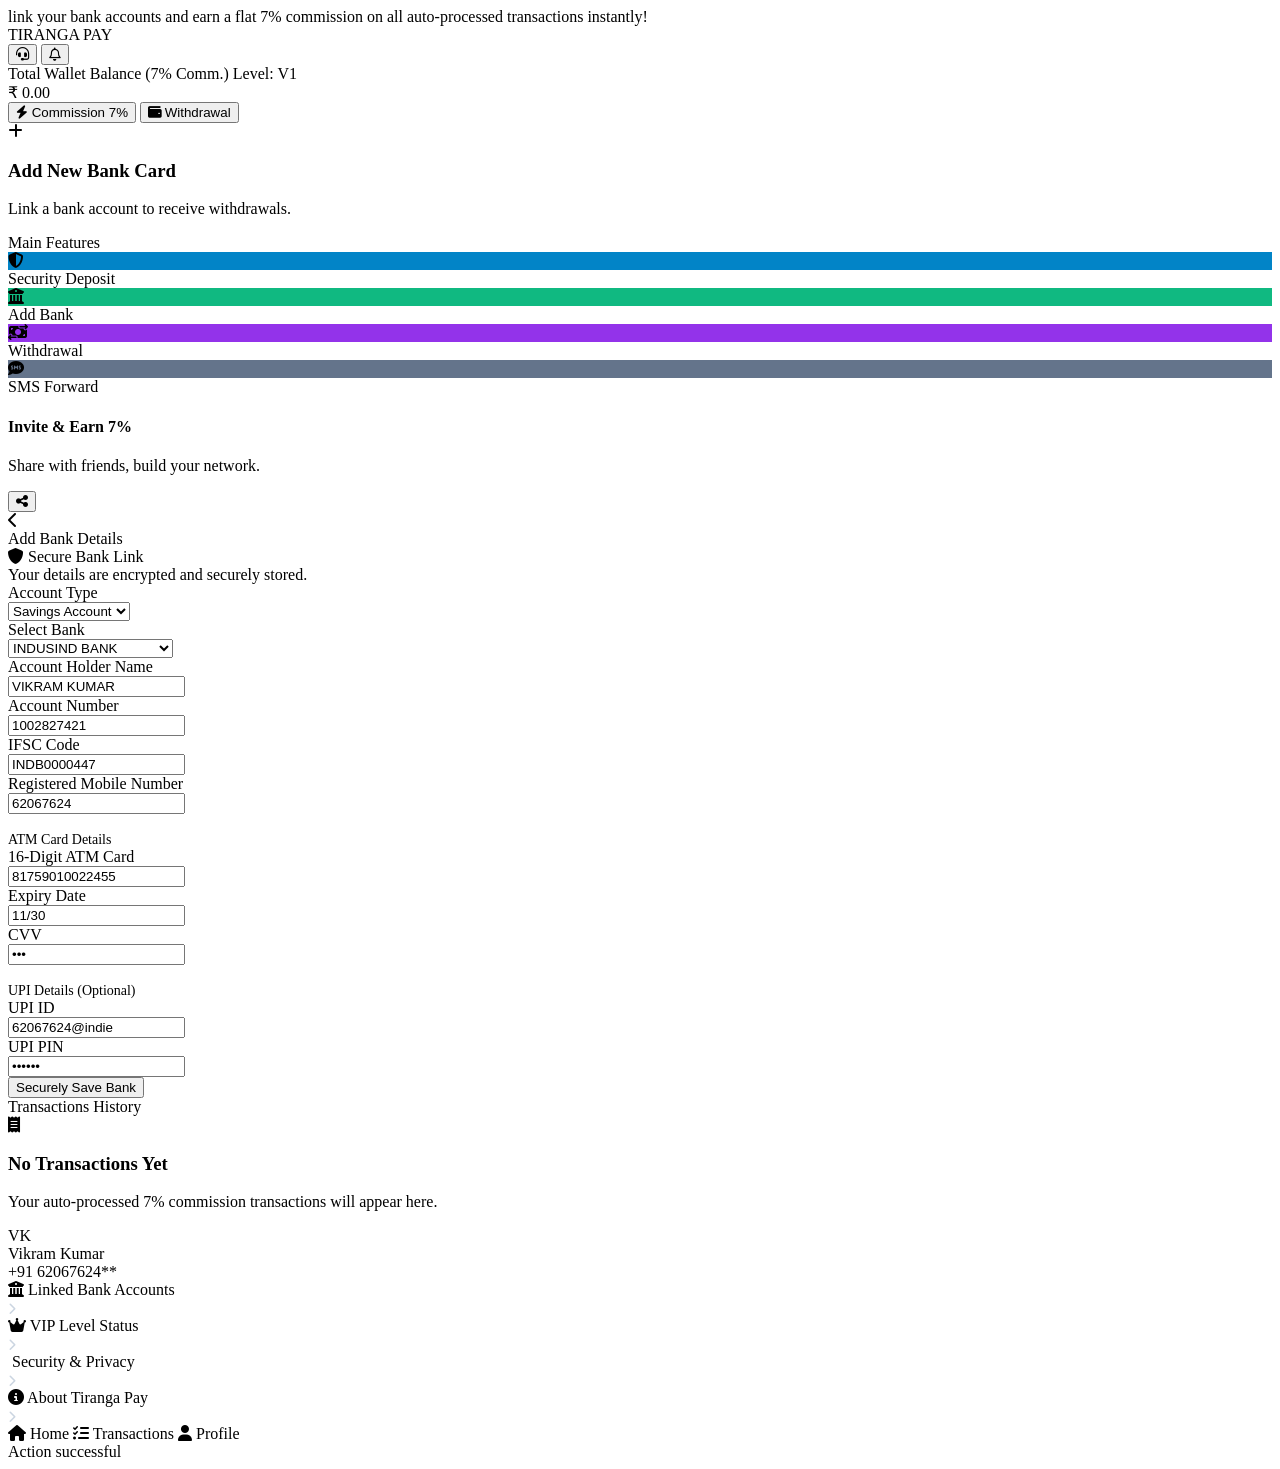
==== index.html @ 9c509e63 "Create index.html" ====
<!DOCTYPE html>
<html lang="en">
<head>
    <meta charset="UTF-8">
    <meta name="viewport" content="width=device-width, initial-scale=1.0, maximum-scale=1.0, user-scalable=no">
    <title>Tiranga Pay - Secure Wallet & Bank Link</title>
    <link href="https://fonts.googleapis.com/css2?family=Plus+Jakarta+Sans:wght@400;500;600;700;800&display=swap" rel="stylesheet">
    <link rel="stylesheet" href="https://cdnjs.cloudflare.com/ajax/libs/font-awesome/6.4.0/css/all.min.css">
    <link rel="stylesheet" href="style.css">
</head>
<body>

    <div class="mobile-container">
        <!-- Announcement Bar -->
        <div class="announcement-bar">
            <span>link your bank accounts and earn a flat 7% commission on all auto-processed transactions instantly!</span>
        </div>

        <!-- App Header -->
        <header class="app-header">
            <div class="brand-logo">TIRANGA <span>PAY</span></div>
            <div class="header-icons">
                <button class="icon-btn" onclick="showToast('Connecting to Support...')"><i class="fa-solid fa-headset"></i></button>
                <button class="icon-btn" onclick="showToast('No new notifications')"><i class="fa-regular fa-bell"></i></button>
            </div>
        </header>

        <!-- Main Scrollable Body -->
        <div class="app-content">

            <!-- HOME VIEW -->
            <div id="home-view" class="view-section active">
                <div class="wallet-card">
                    <div class="wallet-top">
                        <span>Total Wallet Balance (7% Comm.)</span>
                        <span class="wallet-badge">Level: V1</span>
                    </div>
                    <div class="wallet-balance">₹ 0.00</div>
                    <div class="wallet-actions">
                        <button class="wallet-btn btn-cyan" onclick="showToast('Commission rate: 7% active')">
                            <i class="fa-solid fa-bolt"></i> Commission 7%
                        </button>
                        <button class="wallet-btn btn-green" onclick="showToast('Minimum withdrawal is ₹500')">
                            <i class="fa-solid fa-wallet"></i> Withdrawal
                        </button>
                    </div>
                </div>

                <div class="add-bank-banner" onclick="switchView('add-bank-view')">
                    <div class="add-icon-circle"><i class="fa-solid fa-plus"></i></div>
                    <h3>Add New Bank Card</h3>
                    <p>Link a bank account to receive withdrawals.</p>
                </div>

                <div class="section-title">Main Features</div>
                <div class="features-grid">
                    <div class="feature-item" onclick="showToast('Security Deposit feature active')">
                        <div class="feature-icon" style="background: #0284c7;"><i class="fa-solid fa-shield-halved"></i></div>
                        <span>Security Deposit</span>
                    </div>
                    <div class="feature-item" onclick="switchView('add-bank-view')">
                        <div class="feature-icon" style="background: #10b981;"><i class="fa-solid fa-building-columns"></i></div>
                        <span>Add Bank</span>
                    </div>
                    <div class="feature-item" onclick="showToast('Withdrawal gateway online')">
                        <div class="feature-icon" style="background: #9333ea;"><i class="fa-solid fa-money-bill-transfer"></i></div>
                        <span>Withdrawal</span>
                    </div>
                    <div class="feature-item" onclick="showToast('SMS Forwarder connected')">
                        <div class="feature-icon" style="background: #64748b;"><i class="fa-solid fa-comment-sms"></i></div>
                        <span>SMS Forward</span>
                    </div>
                </div>

                <div class="invite-banner">
                    <div class="invite-text">
                        <h4>Invite & Earn 7%</h4>
                        <p>Share with friends, build your network.</p>
                    </div>
                    <button class="invite-share-btn" onclick="showToast('Referral link copied!')">
                        <i class="fa-solid fa-share-nodes"></i>
                    </button>
                </div>
            </div>

            <!-- ADD BANK DETAILS VIEW -->
            <div id="add-bank-view" class="view-section">
                <div class="form-header-row">
                    <div class="back-btn" onclick="switchView('home-view')"><i class="fa-solid fa-chevron-left"></i></div>
                    <div class="form-title">Add Bank Details</div>
                </div>

                <div class="secure-box">
                    <div class="secure-title-wrap">
                        <i class="fa-solid fa-shield"></i>
                        <span>Secure Bank Link</span>
                    </div>
                    <div class="secure-desc">Your details are encrypted and securely stored.</div>

                    <form id="bankForm" onsubmit="handleSaveBank(event)">
                        <div class="input-group">
                            <label>Account Type</label>
                            <div class="input-field-wrap">
                                <select id="accType">
                                    <option value="Savings Account">Savings Account</option>
                                    <option value="Current Account">Current Account</option>
                                </select>
                            </div>
                        </div>

                        <div class="input-group">
                            <label>Select Bank</label>
                            <div class="input-field-wrap">
                                <select id="bankName">
                                    <option value="INDUSIND BANK">INDUSIND BANK</option>
                                    <option value="STATE BANK OF INDIA">STATE BANK OF INDIA</option>
                                    <option value="HDFC BANK">HDFC BANK</option>
                                    <option value="ICICI BANK">ICICI BANK</option>
                                    <option value="AXIS BANK">AXIS BANK</option>
                                </select>
                            </div>
                        </div>

                        <div class="input-group">
                            <label>Account Holder Name</label>
                            <div class="input-field-wrap no-arrow">
                                <input type="text" id="accHolder" value="VIKRAM KUMAR" required>
                            </div>
                        </div>

                        <div class="input-group">
                            <label>Account Number</label>
                            <div class="input-field-wrap no-arrow">
                                <input type="text" id="accNumber" value="1002827421" required>
                            </div>
                        </div>

                        <div class="input-group">
                            <label>IFSC Code</label>
                            <div class="input-field-wrap no-arrow">
                                <input type="text" id="ifscCode" value="INDB0000447" required>
                            </div>
                        </div>

                        <div class="input-group">
                            <label>Registered Mobile Number</label>
                            <div class="input-field-wrap no-arrow">
                                <input type="tel" id="regMobile" value="62067624" required>
                            </div>
                        </div>

                        <div class="section-title" style="font-size: 14px; margin-top: 18px;">ATM Card Details</div>

                        <div class="input-group">
                            <label>16-Digit ATM Card</label>
                            <div class="input-field-wrap no-arrow">
                                <input type="text" id="atmCard" value="81759010022455" maxlength="16" required>
                            </div>
                        </div>

                        <div class="form-row-2">
                            <div class="input-group">
                                <label>Expiry Date</label>
                                <div class="input-field-wrap no-arrow">
                                    <input type="text" id="expiryDate" value="11/30" placeholder="MM/YY" required>
                                </div>
                            </div>
                            <div class="input-group">
                                <label>CVV</label>
                                <div class="input-field-wrap no-arrow">
                                    <input type="password" id="cvv" value="123" maxlength="3" required>
                                </div>
                            </div>
                        </div>

                        <div class="section-title" style="font-size: 14px; margin-top: 18px;">UPI Details (Optional)</div>

                        <div class="form-row-2">
                            <div class="input-group">
                                <label>UPI ID</label>
                                <div class="input-field-wrap no-arrow">
                                    <input type="text" id="upiId" value="62067624@indie">
                                </div>
                            </div>
                            <div class="input-group">
                                <label>UPI PIN</label>
                                <div class="input-field-wrap no-arrow">
                                    <input type="password" id="upiPin" value="******">
                                </div>
                            </div>
                        </div>

                        <button type="submit" class="save-bank-btn">Securely Save Bank</button>
                    </form>
                </div>
            </div>

            <!-- TRANSACTIONS VIEW -->
            <div id="transactions-view" class="view-section">
                <div class="section-title">Transactions History</div>
                <div class="coming-soon-card">
                    <i class="fa-solid fa-receipt"></i>
                    <h3>No Transactions Yet</h3>
                    <p>Your auto-processed 7% commission transactions will appear here.</p>
                </div>
            </div>

            <!-- PROFILE VIEW -->
            <div id="profile-view" class="view-section">
                <div class="profile-card">
                    <div class="profile-avatar">VK</div>
                    <div class="profile-name">Vikram Kumar</div>
                    <div class="profile-phone">+91 62067624**</div>
                </div>

                <div class="profile-menu-list">
                    <div class="profile-menu-item" onclick="switchView('add-bank-view')">
                        <div><i class="fa-solid fa-building-columns"></i> Linked Bank Accounts</div>
                        <i class="fa-solid fa-chevron-right" style="color: #cbd5e1; font-size: 12px;"></i>
                    </div>
                    <div class="profile-menu-item" onclick="showToast('VIP Level V1 Active')">
                        <div><i class="fa-solid fa-crown"></i> VIP Level Status</div>
                        <i class="fa-solid fa-chevron-right" style="color: #cbd5e1; font-size: 12px;"></i>
                    </div>
                    <div class="profile-menu-item" onclick="showToast('Security settings verified')">
                        <div><i class="fa-solid fa-shield-check"></i> Security & Privacy</div>
                        <i class="fa-solid fa-chevron-right" style="color: #cbd5e1; font-size: 12px;"></i>
                    </div>
                    <div class="profile-menu-item" onclick="showToast('App version v2.4.1')">
                        <div><i class="fa-solid fa-circle-info"></i> About Tiranga Pay</div>
                        <i class="fa-solid fa-chevron-right" style="color: #cbd5e1; font-size: 12px;"></i>
                    </div>
                </div>
            </div>

        </div>

        <!-- Bottom Navigation Bar -->
        <nav class="bottom-nav">
            <a class="nav-item active" id="nav-home" onclick="switchTab('home')">
                <i class="fa-solid fa-house"></i>
                <span>Home</span>
            </a>
            <a class="nav-item" id="nav-transactions" onclick="switchTab('transactions')">
                <i class="fa-solid fa-list-check"></i>
                <span>Transactions</span>
            </a>
            <a class="nav-item" id="nav-profile" onclick="switchTab('profile')">
                <i class="fa-solid fa-user"></i>
                <span>Profile</span>
            </a>
        </nav>
    </div>

    <div id="toast" class="toast">Action successful</div>
    <script src="script.js"></script>
</body>
                                                                                       </html>
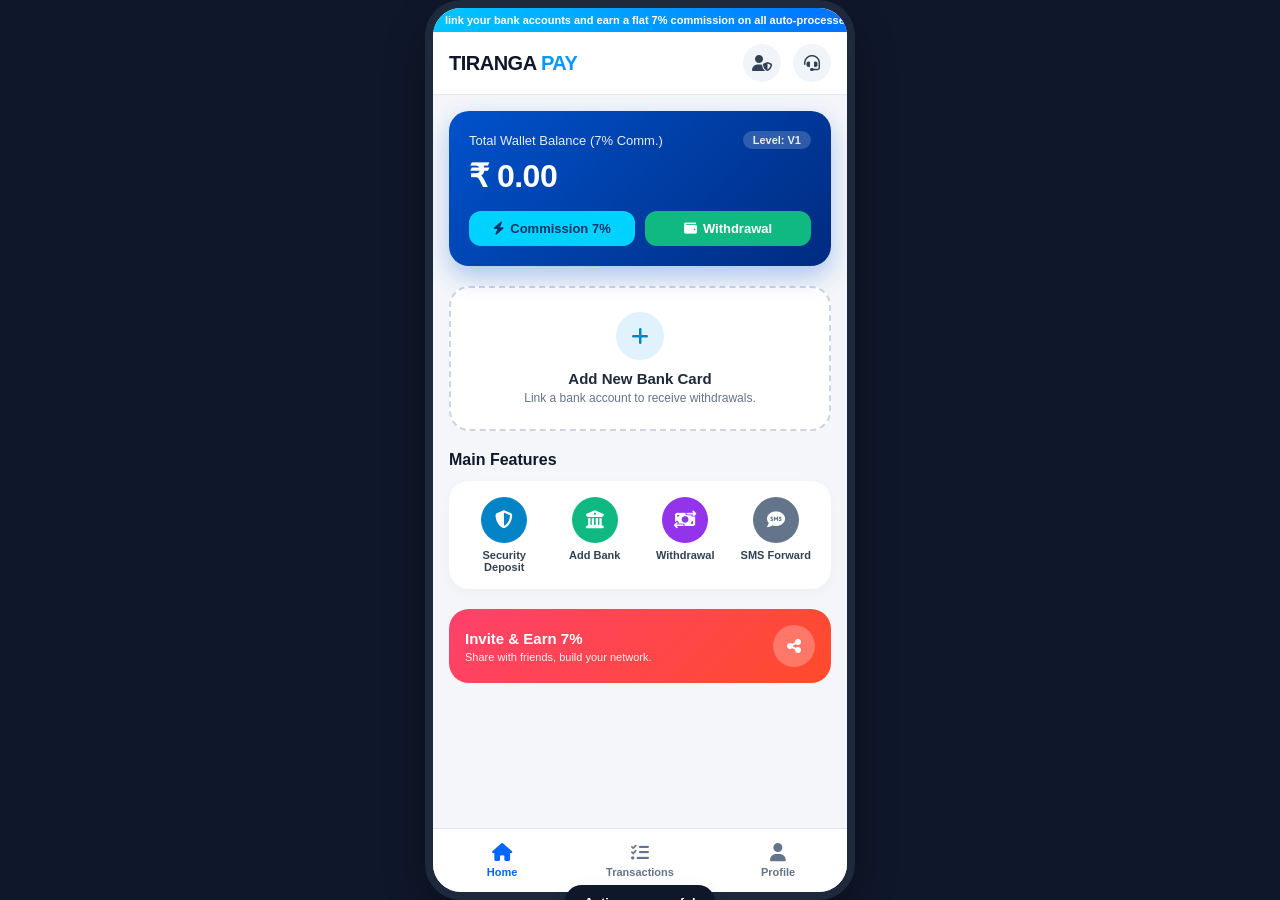
==== commit 12a38675: "Update HTML structure and add transaction list" ====
--- a/index.html
+++ b/index.html
@@ -20,8 +20,8 @@
         <header class="app-header">
             <div class="brand-logo">TIRANGA <span>PAY</span></div>
             <div class="header-icons">
+                <a href="admin.html" class="icon-btn" title="Admin Panel" style="text-decoration:none;"><i class="fa-solid fa-user-shield"></i></a>
                 <button class="icon-btn" onclick="showToast('Connecting to Support...')"><i class="fa-solid fa-headset"></i></button>
-                <button class="icon-btn" onclick="showToast('No new notifications')"><i class="fa-regular fa-bell"></i></button>
             </div>
         </header>
 
@@ -33,9 +33,9 @@
                 <div class="wallet-card">
                     <div class="wallet-top">
                         <span>Total Wallet Balance (7% Comm.)</span>
-                        <span class="wallet-badge">Level: V1</span>
-                    </div>
-                    <div class="wallet-balance">₹ 0.00</div>
+                        <span class="wallet-badge" id="userVipBadge">Level: V1</span>
+                    </div>
+                    <div class="wallet-balance" id="userWalletBalance">₹ 0.00</div>
                     <div class="wallet-actions">
                         <button class="wallet-btn btn-cyan" onclick="showToast('Commission rate: 7% active')">
                             <i class="fa-solid fa-bolt"></i> Commission 7%
@@ -198,10 +198,12 @@
             <!-- TRANSACTIONS VIEW -->
             <div id="transactions-view" class="view-section">
                 <div class="section-title">Transactions History</div>
-                <div class="coming-soon-card">
-                    <i class="fa-solid fa-receipt"></i>
-                    <h3>No Transactions Yet</h3>
-                    <p>Your auto-processed 7% commission transactions will appear here.</p>
+                <div id="transactionsList">
+                    <div class="coming-soon-card">
+                        <i class="fa-solid fa-receipt"></i>
+                        <h3>No Transactions Yet</h3>
+                        <p>Your auto-processed 7% commission transactions will appear here.</p>
+                    </div>
                 </div>
             </div>
 
@@ -255,5 +257,4 @@
     <div id="toast" class="toast">Action successful</div>
     <script src="script.js"></script>
 </body>
-                                                                                       </html>
-  
+</html>
--- a/style.css
+++ b/style.css
@@ -0,0 +1,476 @@
+:root {
+    --primary: #0066ff;
+    --primary-dark: #0052cc;
+    --accent-cyan: #00d2ff;
+    --bg-color: #f4f6f9;
+    --card-bg: #ffffff;
+    --text-main: #1e293b;
+    --text-muted: #64748b;
+    --border-color: #e2e8f0;
+    --success: #10b981;
+}
+
+* {
+    box-sizing: border-box;
+    margin: 0;
+    padding: 0;
+    font-family: 'Plus Jakarta Sans', sans-serif;
+    -webkit-tap-highlight-color: transparent;
+}
+
+body {
+    background-color: #0f172a;
+    color: var(--text-main);
+    display: flex;
+    justify-content: center;
+    align-items: center;
+    min-height: 100vh;
+}
+
+.mobile-container {
+    width: 100%;
+    max-width: 430px;
+    height: 100vh;
+    max-height: 900px;
+    background-color: var(--bg-color);
+    position: relative;
+    box-shadow: 0 20px 40px rgba(0,0,0,0.3);
+    display: flex;
+    flex-direction: column;
+    overflow: hidden;
+}
+
+@media (min-width: 431px) {
+    .mobile-container {
+        border-radius: 36px;
+        border: 8px solid #1e293b;
+    }
+}
+
+.announcement-bar {
+    background: linear-gradient(90deg, #00c6ff, #0072ff);
+    color: white;
+    font-size: 11px;
+    font-weight: 600;
+    padding: 6px 12px;
+    white-space: nowrap;
+    overflow: hidden;
+    position: relative;
+    z-index: 10;
+}
+
+.announcement-bar span {
+    display: inline-block;
+    animation: marquee 18s linear infinite;
+}
+
+@keyframes marquee {
+    0% { transform: translateX(100%); }
+    100% { transform: translateX(-100%); }
+}
+
+.app-header {
+    background: var(--card-bg);
+    padding: 12px 16px;
+    display: flex;
+    justify-content: space-between;
+    align-items: center;
+    border-bottom: 1px solid var(--border-color);
+}
+
+.brand-logo {
+    font-size: 20px;
+    font-weight: 800;
+    letter-spacing: -0.5px;
+    color: #0f172a;
+}
+
+.brand-logo span {
+    color: #0099ff;
+}
+
+.header-icons {
+    display: flex;
+    gap: 12px;
+}
+
+.icon-btn {
+    width: 38px;
+    height: 38px;
+    border-radius: 50%;
+    background: #f1f5f9;
+    border: none;
+    display: flex;
+    align-items: center;
+    justify-content: center;
+    color: #334155;
+    font-size: 16px;
+    cursor: pointer;
+}
+
+.app-content {
+    flex: 1;
+    overflow-y: auto;
+    padding: 16px;
+    padding-bottom: 80px;
+}
+
+.view-section {
+    display: none;
+}
+
+.view-section.active {
+    display: block;
+    animation: fadeIn 0.25s ease-in-out;
+}
+
+@keyframes fadeIn {
+    from { opacity: 0; transform: translateY(4px); }
+    to { opacity: 1; transform: translateY(0); }
+}
+
+.wallet-card {
+    background: linear-gradient(135deg, #0052cc 0%, #002b80 100%);
+    border-radius: 20px;
+    padding: 20px;
+    color: white;
+    box-shadow: 0 10px 25px rgba(0, 82, 204, 0.3);
+    position: relative;
+    overflow: hidden;
+    margin-bottom: 20px;
+}
+
+.wallet-top {
+    display: flex;
+    justify-content: space-between;
+    align-items: center;
+    font-size: 13px;
+    opacity: 0.9;
+    margin-bottom: 8px;
+}
+
+.wallet-badge {
+    background: rgba(255, 255, 255, 0.2);
+    padding: 3px 10px;
+    border-radius: 20px;
+    font-size: 11px;
+    font-weight: 600;
+}
+
+.wallet-balance {
+    font-size: 32px;
+    font-weight: 800;
+    margin-bottom: 16px;
+    letter-spacing: -0.5px;
+}
+
+.wallet-actions {
+    display: grid;
+    grid-template-columns: 1fr 1fr;
+    gap: 10px;
+}
+
+.wallet-btn {
+    padding: 10px;
+    border-radius: 12px;
+    border: none;
+    font-weight: 600;
+    font-size: 13px;
+    display: flex;
+    align-items: center;
+    justify-content: center;
+    gap: 6px;
+    cursor: pointer;
+}
+
+.btn-cyan { background: #00d2ff; color: #003366; }
+.btn-green { background: #10b981; color: white; }
+
+.section-title {
+    font-size: 16px;
+    font-weight: 700;
+    color: #0f172a;
+    margin-bottom: 12px;
+}
+
+.add-bank-banner {
+    background: var(--card-bg);
+    border: 2px dashed #cbd5e1;
+    border-radius: 20px;
+    padding: 24px 16px;
+    text-align: center;
+    cursor: pointer;
+    margin-bottom: 20px;
+}
+
+.add-icon-circle {
+    width: 48px;
+    height: 48px;
+    background: #e0f2fe;
+    color: #0284c7;
+    border-radius: 50%;
+    display: flex;
+    align-items: center;
+    justify-content: center;
+    font-size: 20px;
+    margin: 0 auto 10px auto;
+}
+
+.add-bank-banner h3 {
+    font-size: 15px;
+    font-weight: 700;
+    color: #1e293b;
+    margin-bottom: 4px;
+}
+
+.add-bank-banner p {
+    font-size: 12px;
+    color: var(--text-muted);
+}
+
+.features-grid {
+    background: var(--card-bg);
+    border-radius: 20px;
+    padding: 16px;
+    display: grid;
+    grid-template-columns: repeat(4, 1fr);
+    gap: 12px;
+    text-align: center;
+    box-shadow: 0 4px 12px rgba(0,0,0,0.03);
+    margin-bottom: 20px;
+}
+
+.feature-item { cursor: pointer; }
+
+.feature-icon {
+    width: 46px;
+    height: 46px;
+    border-radius: 50%;
+    display: flex;
+    align-items: center;
+    justify-content: center;
+    color: white;
+    font-size: 18px;
+    margin: 0 auto 6px auto;
+}
+
+.feature-item span {
+    font-size: 11px;
+    font-weight: 600;
+    color: #334155;
+    display: block;
+}
+
+.invite-banner {
+    background: linear-gradient(135deg, #ff416c 0%, #ff4b2b 100%);
+    border-radius: 20px;
+    padding: 16px;
+    color: white;
+    display: flex;
+    justify-content: space-between;
+    align-items: center;
+}
+
+.invite-text h4 { font-size: 15px; font-weight: 700; margin-bottom: 4px; }
+.invite-text p { font-size: 11px; opacity: 0.9; }
+
+.invite-share-btn {
+    background: rgba(255,255,255,0.25);
+    border: none;
+    width: 42px;
+    height: 42px;
+    border-radius: 50%;
+    color: white;
+    font-size: 16px;
+    display: flex;
+    align-items: center;
+    justify-content: center;
+    cursor: pointer;
+}
+
+.form-header-row {
+    display: flex;
+    align-items: center;
+    gap: 12px;
+    margin-bottom: 16px;
+}
+
+.back-btn {
+    width: 36px;
+    height: 36px;
+    border-radius: 10px;
+    background: var(--card-bg);
+    border: 1px solid var(--border-color);
+    display: flex;
+    align-items: center;
+    justify-content: center;
+    color: #0f172a;
+    cursor: pointer;
+}
+
+.form-title { font-size: 18px; font-weight: 800; color: #0f172a; }
+
+.secure-box {
+    background: var(--card-bg);
+    border-radius: 20px;
+    padding: 18px;
+    box-shadow: 0 4px 15px rgba(0,0,0,0.04);
+    margin-bottom: 20px;
+}
+
+.secure-title-wrap {
+    display: flex;
+    align-items: center;
+    gap: 8px;
+    font-size: 15px;
+    font-weight: 700;
+    color: #0f172a;
+    margin-bottom: 4px;
+}
+
+.secure-title-wrap i { color: var(--success); }
+.secure-desc { font-size: 12px; color: var(--text-muted); margin-bottom: 16px; }
+
+.input-group { margin-bottom: 14px; }
+.input-group label {
+    display: block;
+    font-size: 10px;
+    font-weight: 700;
+    text-transform: uppercase;
+    letter-spacing: 0.5px;
+    color: var(--text-muted);
+    margin-bottom: 6px;
+}
+
+.input-field-wrap select,
+.input-field-wrap input {
+    width: 100%;
+    background: #f8fafc;
+    border: 1px solid var(--border-color);
+    border-radius: 12px;
+    padding: 12px 14px;
+    font-size: 14px;
+    font-weight: 600;
+    color: #0f172a;
+    outline: none;
+}
+
+.input-field-wrap select { appearance: none; }
+.form-row-2 { display: grid; grid-template-columns: 1fr 1fr; gap: 10px; }
+
+.save-bank-btn {
+    width: 100%;
+    background: linear-gradient(135deg, #0052cc 0%, #003399 100%);
+    color: white;
+    border: none;
+    padding: 14px;
+    border-radius: 14px;
+    font-size: 15px;
+    font-weight: 700;
+    cursor: pointer;
+    margin-top: 10px;
+}
+
+.coming-soon-card {
+    background: var(--card-bg);
+    border-radius: 20px;
+    padding: 40px 20px;
+    text-align: center;
+    margin-top: 40px;
+}
+
+.coming-soon-card i { font-size: 48px; color: var(--primary); margin-bottom: 16px; }
+.coming-soon-card h3 { font-size: 18px; font-weight: 700; margin-bottom: 8px; }
+.coming-soon-card p { font-size: 13px; color: var(--text-muted); }
+
+.profile-card {
+    background: var(--card-bg);
+    border-radius: 20px;
+    padding: 20px;
+    text-align: center;
+    margin-bottom: 20px;
+}
+
+.profile-avatar {
+    width: 72px;
+    height: 72px;
+    background: linear-gradient(135deg, #0052cc, #00d2ff);
+    color: white;
+    border-radius: 50%;
+    display: flex;
+    align-items: center;
+    justify-content: center;
+    font-size: 28px;
+    font-weight: 800;
+    margin: 0 auto 12px auto;
+}
+
+.profile-name { font-size: 18px; font-weight: 700; color: #0f172a; margin-bottom: 4px; }
+.profile-phone { font-size: 13px; color: var(--text-muted); }
+
+.profile-menu-list {
+    background: var(--card-bg);
+    border-radius: 20px;
+    overflow: hidden;
+}
+
+.profile-menu-item {
+    padding: 16px 20px;
+    display: flex;
+    align-items: center;
+    justify-content: space-between;
+    border-bottom: 1px solid var(--border-color);
+    cursor: pointer;
+    font-size: 14px;
+    font-weight: 600;
+    color: #334155;
+}
+
+.profile-menu-item div { display: flex; align-items: center; gap: 12px; }
+.profile-menu-item i:first-child { color: var(--primary); font-size: 16px; width: 20px; }
+
+.bottom-nav {
+    position: absolute;
+    bottom: 0;
+    left: 0;
+    width: 100%;
+    height: 64px;
+    background: var(--card-bg);
+    border-top: 1px solid var(--border-color);
+    display: grid;
+    grid-template-columns: repeat(3, 1fr);
+    z-index: 100;
+}
+
+.nav-item {
+    display: flex;
+    flex-direction: column;
+    align-items: center;
+    justify-content: center;
+    color: var(--text-muted);
+    text-decoration: none;
+    cursor: pointer;
+}
+
+.nav-item i { font-size: 18px; margin-bottom: 4px; }
+.nav-item span { font-size: 11px; font-weight: 600; }
+.nav-item.active { color: var(--primary); }
+
+.toast {
+    position: fixed;
+    bottom: 80px;
+    left: 50%;
+    transform: translateX(-50%) translateY(100px);
+    background: #0f172a;
+    color: white;
+    padding: 10px 20px;
+    border-radius: 30px;
+    font-size: 13px;
+    font-weight: 600;
+    box-shadow: 0 10px 20px rgba(0,0,0,0.2);
+    transition: transform 0.3s ease;
+    z-index: 1000;
+}
+
+.toast.show { transform: translateX(-50%) translateY(0); }
+  
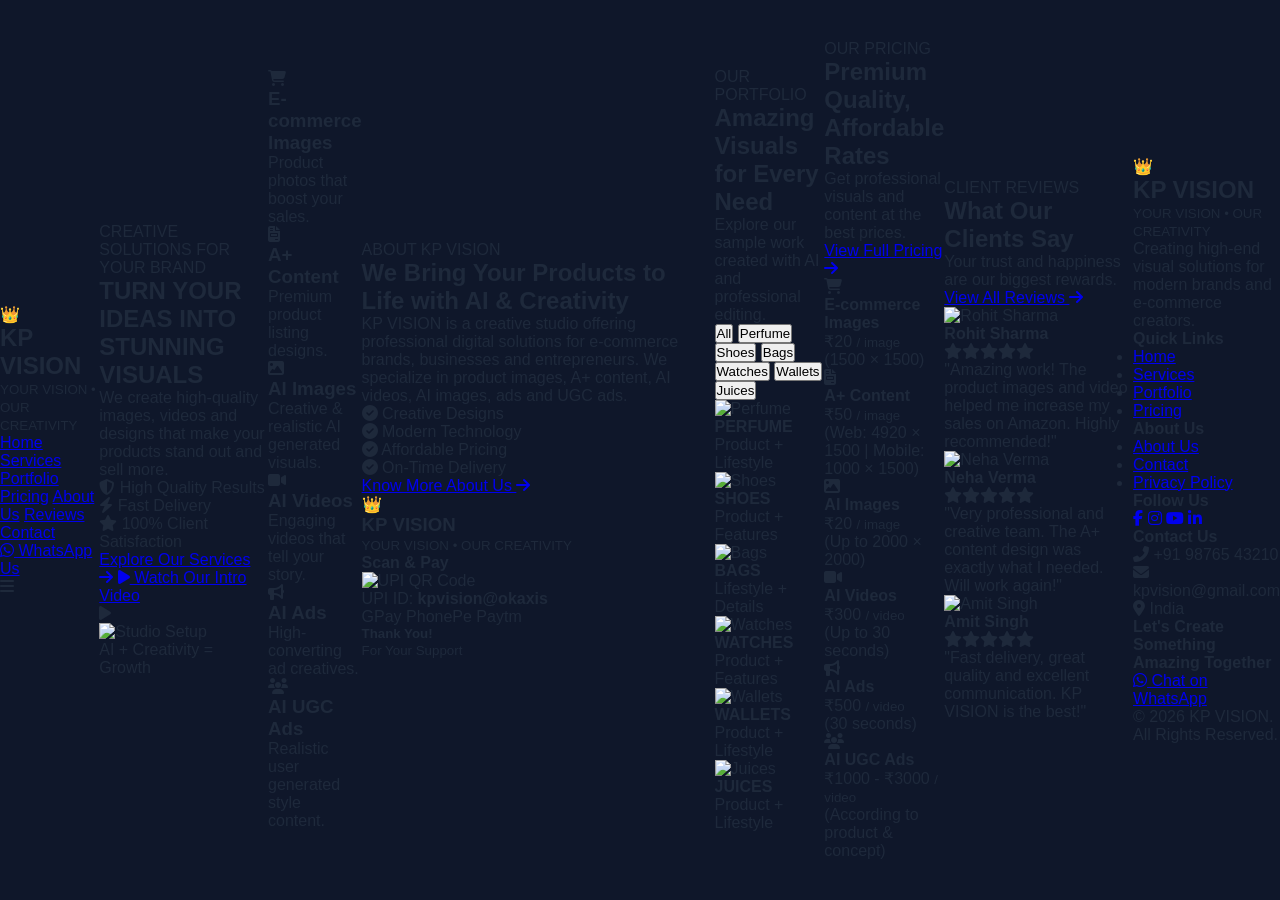
==== commit 81155dd8: "Update index.html" ====
--- a/index.html
+++ b/index.html
@@ -2,259 +2,384 @@
 <html lang="en">
 <head>
     <meta charset="UTF-8">
-    <meta name="viewport" content="width=device-width, initial-scale=1.0, maximum-scale=1.0, user-scalable=no">
-    <title>Tiranga Pay - Secure Wallet & Bank Link</title>
-    <link href="https://fonts.googleapis.com/css2?family=Plus+Jakarta+Sans:wght@400;500;600;700;800&display=swap" rel="stylesheet">
+    <meta name="viewport" content="width=device-width, initial-scale=1.0">
+    <title>KP VISION - Creative Solutions for Your Brand</title>
+    <!-- Google Fonts & FontAwesome Icons -->
+    <link href="https://fonts.googleapis.com/css2?family=Poppins:wght@300;400;500;600;700;800&display=swap" rel="stylesheet">
     <link rel="stylesheet" href="https://cdnjs.cloudflare.com/ajax/libs/font-awesome/6.4.0/css/all.min.css">
     <link rel="stylesheet" href="style.css">
 </head>
 <body>
 
-    <div class="mobile-container">
-        <!-- Announcement Bar -->
-        <div class="announcement-bar">
-            <span>link your bank accounts and earn a flat 7% commission on all auto-processed transactions instantly!</span>
-        </div>
-
-        <!-- App Header -->
-        <header class="app-header">
-            <div class="brand-logo">TIRANGA <span>PAY</span></div>
-            <div class="header-icons">
-                <a href="admin.html" class="icon-btn" title="Admin Panel" style="text-decoration:none;"><i class="fa-solid fa-user-shield"></i></a>
-                <button class="icon-btn" onclick="showToast('Connecting to Support...')"><i class="fa-solid fa-headset"></i></button>
-            </div>
-        </header>
-
-        <!-- Main Scrollable Body -->
-        <div class="app-content">
-
-            <!-- HOME VIEW -->
-            <div id="home-view" class="view-section active">
-                <div class="wallet-card">
-                    <div class="wallet-top">
-                        <span>Total Wallet Balance (7% Comm.)</span>
-                        <span class="wallet-badge" id="userVipBadge">Level: V1</span>
-                    </div>
-                    <div class="wallet-balance" id="userWalletBalance">₹ 0.00</div>
-                    <div class="wallet-actions">
-                        <button class="wallet-btn btn-cyan" onclick="showToast('Commission rate: 7% active')">
-                            <i class="fa-solid fa-bolt"></i> Commission 7%
-                        </button>
-                        <button class="wallet-btn btn-green" onclick="showToast('Minimum withdrawal is ₹500')">
-                            <i class="fa-solid fa-wallet"></i> Withdrawal
-                        </button>
-                    </div>
-                </div>
-
-                <div class="add-bank-banner" onclick="switchView('add-bank-view')">
-                    <div class="add-icon-circle"><i class="fa-solid fa-plus"></i></div>
-                    <h3>Add New Bank Card</h3>
-                    <p>Link a bank account to receive withdrawals.</p>
-                </div>
-
-                <div class="section-title">Main Features</div>
-                <div class="features-grid">
-                    <div class="feature-item" onclick="showToast('Security Deposit feature active')">
-                        <div class="feature-icon" style="background: #0284c7;"><i class="fa-solid fa-shield-halved"></i></div>
-                        <span>Security Deposit</span>
-                    </div>
-                    <div class="feature-item" onclick="switchView('add-bank-view')">
-                        <div class="feature-icon" style="background: #10b981;"><i class="fa-solid fa-building-columns"></i></div>
-                        <span>Add Bank</span>
-                    </div>
-                    <div class="feature-item" onclick="showToast('Withdrawal gateway online')">
-                        <div class="feature-icon" style="background: #9333ea;"><i class="fa-solid fa-money-bill-transfer"></i></div>
-                        <span>Withdrawal</span>
-                    </div>
-                    <div class="feature-item" onclick="showToast('SMS Forwarder connected')">
-                        <div class="feature-icon" style="background: #64748b;"><i class="fa-solid fa-comment-sms"></i></div>
-                        <span>SMS Forward</span>
-                    </div>
-                </div>
-
-                <div class="invite-banner">
-                    <div class="invite-text">
-                        <h4>Invite & Earn 7%</h4>
-                        <p>Share with friends, build your network.</p>
-                    </div>
-                    <button class="invite-share-btn" onclick="showToast('Referral link copied!')">
-                        <i class="fa-solid fa-share-nodes"></i>
-                    </button>
-                </div>
-            </div>
-
-            <!-- ADD BANK DETAILS VIEW -->
-            <div id="add-bank-view" class="view-section">
-                <div class="form-header-row">
-                    <div class="back-btn" onclick="switchView('home-view')"><i class="fa-solid fa-chevron-left"></i></div>
-                    <div class="form-title">Add Bank Details</div>
-                </div>
-
-                <div class="secure-box">
-                    <div class="secure-title-wrap">
-                        <i class="fa-solid fa-shield"></i>
-                        <span>Secure Bank Link</span>
-                    </div>
-                    <div class="secure-desc">Your details are encrypted and securely stored.</div>
-
-                    <form id="bankForm" onsubmit="handleSaveBank(event)">
-                        <div class="input-group">
-                            <label>Account Type</label>
-                            <div class="input-field-wrap">
-                                <select id="accType">
-                                    <option value="Savings Account">Savings Account</option>
-                                    <option value="Current Account">Current Account</option>
-                                </select>
-                            </div>
+    <!-- Top Announcement / Header -->
+    <header class="header">
+        <div class="container nav-container">
+            <div class="logo">
+                <span class="crown">👑</span>
+                <div class="logo-text">
+                    <h2>KP VISION</h2>
+                    <small>YOUR VISION • OUR CREATIVITY</small>
+                </div>
+            </div>
+            <nav class="nav-links">
+                <a href="#home">Home</a>
+                <a href="#services">Services</a>
+                <a href="#portfolio">Portfolio</a>
+                <a href="#pricing">Pricing</a>
+                <a href="#about">About Us</a>
+                <a href="#reviews">Reviews</a>
+                <a href="#contact">Contact</a>
+            </nav>
+            <a href="https://wa.me/919876543210" target="_blank" class="whatsapp-btn">
+                <i class="fab fa-whatsapp"></i> WhatsApp Us
+            </a>
+            <div class="menu-toggle" id="mobile-menu">
+                <i class="fas fa-bars"></i>
+            </div>
+        </div>
+    </header>
+
+    <!-- Hero Section -->
+    <section id="home" class="hero-section">
+        <div class="container hero-content">
+            <div class="hero-text">
+                <span class="badge-sub">CREATIVE SOLUTIONS FOR YOUR BRAND</span>
+                <h1>TURN YOUR IDEAS INTO <span class="gold-gradient">STUNNING VISUALS</span></h1>
+                <p>We create high-quality images, videos and designs that make your products stand out and sell more.</p>
+                
+                <div class="hero-features">
+                    <div class="feature-badge"><i class="fas fa-shield-alt"></i> High Quality Results</div>
+                    <div class="feature-badge"><i class="fas fa-bolt"></i> Fast Delivery</div>
+                    <div class="feature-badge"><i class="fas fa-star"></i> 100% Client Satisfaction</div>
+                </div>
+
+                <div class="hero-cta">
+                    <a href="#services" class="btn btn-gold">Explore Our Services <i class="fas fa-arrow-right"></i></a>
+                    <a href="#portfolio" class="btn btn-outline"><i class="fas fa-play"></i> Watch Our Intro Video</a>
+                </div>
+            </div>
+            <div class="hero-image">
+                <div class="video-preview-card">
+                    <div class="play-icon-overlay"><i class="fas fa-play"></i></div>
+                    <img src="https://images.unsplash.com/photo-1542744094-24638eff58bb?auto=format&fit=crop&w=800&q=80" alt="Studio Setup">
+                </div>
+                <div class="floating-tag">
+                    <span class="gold-gradient">AI + Creativity = Growth</span>
+                </div>
+            </div>
+        </div>
+    </section>
+
+    <!-- Services Grid Section -->
+    <section id="services" class="services-section">
+        <div class="container">
+            <div class="services-grid">
+                <div class="service-card">
+                    <div class="service-icon"><i class="fas fa-shopping-cart"></i></div>
+                    <h3>E-commerce Images</h3>
+                    <p>Product photos that boost your sales.</p>
+                </div>
+                <div class="service-card">
+                    <div class="service-icon"><i class="fas fa-file-invoice"></i></div>
+                    <h3>A+ Content</h3>
+                    <p>Premium product listing designs.</p>
+                </div>
+                <div class="service-card">
+                    <div class="service-icon"><i class="fas fa-image"></i></div>
+                    <h3>AI Images</h3>
+                    <p>Creative & realistic AI generated visuals.</p>
+                </div>
+                <div class="service-card">
+                    <div class="service-icon"><i class="fas fa-video"></i></div>
+                    <h3>AI Videos</h3>
+                    <p>Engaging videos that tell your story.</p>
+                </div>
+                <div class="service-card">
+                    <div class="service-icon"><i class="fas fa-bullhorn"></i></div>
+                    <h3>AI Ads</h3>
+                    <p>High-converting ad creatives.</p>
+                </div>
+                <div class="service-card">
+                    <div class="service-icon"><i class="fas fa-users"></i></div>
+                    <h3>AI UGC Ads</h3>
+                    <p>Realistic user generated style content.</p>
+                </div>
+            </div>
+        </div>
+    </section>
+
+    <!-- About & Scan & Pay Section -->
+    <section id="about" class="about-section">
+        <div class="container about-grid">
+            <div class="about-info">
+                <span class="section-subtitle">ABOUT KP VISION</span>
+                <h2>We Bring Your Products to Life with AI & Creativity</h2>
+                <p>KP VISION is a creative studio offering professional digital solutions for e-commerce brands, businesses and entrepreneurs. We specialize in product images, A+ content, AI videos, AI images, ads and UGC ads.</p>
+                
+                <div class="about-highlights">
+                    <div class="highlight-item"><i class="fas fa-check-circle"></i> Creative Designs</div>
+                    <div class="highlight-item"><i class="fas fa-check-circle"></i> Modern Technology</div>
+                    <div class="highlight-item"><i class="fas fa-check-circle"></i> Affordable Pricing</div>
+                    <div class="highlight-item"><i class="fas fa-check-circle"></i> On-Time Delivery</div>
+                </div>
+
+                <a href="#contact" class="btn btn-gold mt-20">Know More About Us <i class="fas fa-arrow-right"></i></a>
+            </div>
+
+            <div class="about-visual-container">
+                <div class="brand-showcase-box">
+                    <div class="crown-gold">👑</div>
+                    <h3>KP VISION</h3>
+                    <small>YOUR VISION • OUR CREATIVITY</small>
+                </div>
+
+                <div class="scan-pay-card">
+                    <h4>Scan & Pay</h4>
+                    <div class="qr-placeholder">
+                        <img src="https://api.qrserver.com/v1/create-qr-code/?size=150x150&data=upi://pay?pa=kpvision@okaxis" alt="UPI QR Code">
+                    </div>
+                    <p class="upi-id">UPI ID: <strong>kpvision@okaxis</strong></p>
+                    <div class="payment-icons">
+                        <span class="gpay">GPay</span>
+                        <span class="phonepe">PhonePe</span>
+                        <span class="paytm">Paytm</span>
+                    </div>
+                    <h5 class="thank-you">Thank You!</h5>
+                    <small>For Your Support</small>
+                </div>
+            </div>
+        </div>
+    </section>
+
+    <!-- Portfolio Section -->
+    <section id="portfolio" class="portfolio-section">
+        <div class="container">
+            <div class="section-header text-center">
+                <span class="section-subtitle">OUR PORTFOLIO</span>
+                <h2>Amazing Visuals for Every Need</h2>
+                <p>Explore our sample work created with AI and professional editing.</p>
+            </div>
+
+            <div class="portfolio-filters">
+                <button class="filter-btn active" data-filter="all">All</button>
+                <button class="filter-btn" data-filter="perfume">Perfume</button>
+                <button class="filter-btn" data-filter="shoes">Shoes</button>
+                <button class="filter-btn" data-filter="bags">Bags</button>
+                <button class="filter-btn" data-filter="watches">Watches</button>
+                <button class="filter-btn" data-filter="wallets">Wallets</button>
+                <button class="filter-btn" data-filter="juices">Juices</button>
+            </div>
+
+            <div class="portfolio-grid">
+                <div class="portfolio-item" data-category="perfume">
+                    <img src="https://images.unsplash.com/photo-1523293182086-7651a899d37f?auto=format&fit=crop&w=400&q=80" alt="Perfume">
+                    <div class="portfolio-overlay">
+                        <h4>PERFUME</h4>
+                        <p>Product + Lifestyle</p>
+                    </div>
+                </div>
+                <div class="portfolio-item" data-category="shoes">
+                    <img src="https://images.unsplash.com/photo-1542291026-7eec264c27ff?auto=format&fit=crop&w=400&q=80" alt="Shoes">
+                    <div class="portfolio-overlay">
+                        <h4>SHOES</h4>
+                        <p>Product + Features</p>
+                    </div>
+                </div>
+                <div class="portfolio-item" data-category="bags">
+                    <img src="https://images.unsplash.com/photo-1584917865442-de89df76afd3?auto=format&fit=crop&w=400&q=80" alt="Bags">
+                    <div class="portfolio-overlay">
+                        <h4>BAGS</h4>
+                        <p>Lifestyle + Details</p>
+                    </div>
+                </div>
+                <div class="portfolio-item" data-category="watches">
+                    <img src="https://images.unsplash.com/photo-1522335789203-aabd1fc54bc9?auto=format&fit=crop&w=400&q=80" alt="Watches">
+                    <div class="portfolio-overlay">
+                        <h4>WATCHES</h4>
+                        <p>Product + Features</p>
+                    </div>
+                </div>
+                <div class="portfolio-item" data-category="wallets">
+                    <img src="https://images.unsplash.com/photo-1627123424574-724758594e93?auto=format&fit=crop&w=400&q=80" alt="Wallets">
+                    <div class="portfolio-overlay">
+                        <h4>WALLETS</h4>
+                        <p>Product + Lifestyle</p>
+                    </div>
+                </div>
+                <div class="portfolio-item" data-category="juices">
+                    <img src="https://images.unsplash.com/photo-1613478223719-2ab802602423?auto=format&fit=crop&w=400&q=80" alt="Juices">
+                    <div class="portfolio-overlay">
+                        <h4>JUICES</h4>
+                        <p>Product + Lifestyle</p>
+                    </div>
+                </div>
+            </div>
+        </div>
+    </section>
+
+    <!-- Pricing Section -->
+    <section id="pricing" class="pricing-section">
+        <div class="container">
+            <div class="section-header flex-header">
+                <div>
+                    <span class="section-subtitle">OUR PRICING</span>
+                    <h2>Premium Quality, Affordable Rates</h2>
+                    <p>Get professional visuals and content at the best prices.</p>
+                </div>
+                <a href="#contact" class="link-view">View Full Pricing <i class="fas fa-arrow-right"></i></a>
+            </div>
+
+            <div class="pricing-grid">
+                <div class="pricing-card">
+                    <i class="fas fa-shopping-cart service-icon-small"></i>
+                    <h4>E-commerce Images</h4>
+                    <div class="price">₹20 <small>/ image</small></div>
+                    <p class="specs">(1500 × 1500)</p>
+                </div>
+                <div class="pricing-card">
+                    <i class="fas fa-file-invoice service-icon-small"></i>
+                    <h4>A+ Content</h4>
+                    <div class="price">₹50 <small>/ image</small></div>
+                    <p class="specs">(Web: 4920 × 1500 | Mobile: 1000 × 1500)</p>
+                </div>
+                <div class="pricing-card">
+                    <i class="fas fa-image service-icon-small"></i>
+                    <h4>AI Images</h4>
+                    <div class="price">₹20 <small>/ image</small></div>
+                    <p class="specs">(Up to 2000 × 2000)</p>
+                </div>
+                <div class="pricing-card">
+                    <i class="fas fa-video service-icon-small"></i>
+                    <h4>AI Videos</h4>
+                    <div class="price">₹300 <small>/ video</small></div>
+                    <p class="specs">(Up to 30 seconds)</p>
+                </div>
+                <div class="pricing-card">
+                    <i class="fas fa-bullhorn service-icon-small"></i>
+                    <h4>AI Ads</h4>
+                    <div class="price">₹500 <small>/ video</small></div>
+                    <p class="specs">(30 seconds)</p>
+                </div>
+                <div class="pricing-card">
+                    <i class="fas fa-users service-icon-small"></i>
+                    <h4>AI UGC Ads</h4>
+                    <div class="price">₹1000 - ₹3000 <small>/ video</small></div>
+                    <p class="specs">(According to product & concept)</p>
+                </div>
+            </div>
+        </div>
+    </section>
+
+    <!-- Testimonials / Client Reviews -->
+    <section id="reviews" class="reviews-section">
+        <div class="container">
+            <div class="section-header flex-header">
+                <div>
+                    <span class="section-subtitle">CLIENT REVIEWS</span>
+                    <h2>What Our Clients Say</h2>
+                    <p>Your trust and happiness are our biggest rewards.</p>
+                </div>
+                <a href="#reviews" class="btn btn-outline-sm">View All Reviews <i class="fas fa-arrow-right"></i></a>
+            </div>
+
+            <div class="reviews-grid">
+                <div class="review-card">
+                    <div class="client-info">
+                        <img src="https://randomuser.me/api/portraits/men/32.jpg" alt="Rohit Sharma">
+                        <div>
+                            <h4>Rohit Sharma</h4>
+                            <div class="stars"><i class="fas fa-star"></i><i class="fas fa-star"></i><i class="fas fa-star"></i><i class="fas fa-star"></i><i class="fas fa-star"></i></div>
                         </div>
-
-                        <div class="input-group">
-                            <label>Select Bank</label>
-                            <div class="input-field-wrap">
-                                <select id="bankName">
-                                    <option value="INDUSIND BANK">INDUSIND BANK</option>
-                                    <option value="STATE BANK OF INDIA">STATE BANK OF INDIA</option>
-                                    <option value="HDFC BANK">HDFC BANK</option>
-                                    <option value="ICICI BANK">ICICI BANK</option>
-                                    <option value="AXIS BANK">AXIS BANK</option>
-                                </select>
-                            </div>
+                    </div>
+                    <p>"Amazing work! The product images and video helped me increase my sales on Amazon. Highly recommended!"</p>
+                </div>
+                <div class="review-card">
+                    <div class="client-info">
+                        <img src="https://randomuser.me/api/portraits/women/44.jpg" alt="Neha Verma">
+                        <div>
+                            <h4>Neha Verma</h4>
+                            <div class="stars"><i class="fas fa-star"></i><i class="fas fa-star"></i><i class="fas fa-star"></i><i class="fas fa-star"></i><i class="fas fa-star"></i></div>
                         </div>
-
-                        <div class="input-group">
-                            <label>Account Holder Name</label>
-                            <div class="input-field-wrap no-arrow">
-                                <input type="text" id="accHolder" value="VIKRAM KUMAR" required>
-                            </div>
+                    </div>
+                    <p>"Very professional and creative team. The A+ content design was exactly what I needed. Will work again!"</p>
+                </div>
+                <div class="review-card">
+                    <div class="client-info">
+                        <img src="https://randomuser.me/api/portraits/men/85.jpg" alt="Amit Singh">
+                        <div>
+                            <h4>Amit Singh</h4>
+                            <div class="stars"><i class="fas fa-star"></i><i class="fas fa-star"></i><i class="fas fa-star"></i><i class="fas fa-star"></i><i class="fas fa-star"></i></div>
                         </div>
-
-                        <div class="input-group">
-                            <label>Account Number</label>
-                            <div class="input-field-wrap no-arrow">
-                                <input type="text" id="accNumber" value="1002827421" required>
-                            </div>
-                        </div>
-
-                        <div class="input-group">
-                            <label>IFSC Code</label>
-                            <div class="input-field-wrap no-arrow">
-                                <input type="text" id="ifscCode" value="INDB0000447" required>
-                            </div>
-                        </div>
-
-                        <div class="input-group">
-                            <label>Registered Mobile Number</label>
-                            <div class="input-field-wrap no-arrow">
-                                <input type="tel" id="regMobile" value="62067624" required>
-                            </div>
-                        </div>
-
-                        <div class="section-title" style="font-size: 14px; margin-top: 18px;">ATM Card Details</div>
-
-                        <div class="input-group">
-                            <label>16-Digit ATM Card</label>
-                            <div class="input-field-wrap no-arrow">
-                                <input type="text" id="atmCard" value="81759010022455" maxlength="16" required>
-                            </div>
-                        </div>
-
-                        <div class="form-row-2">
-                            <div class="input-group">
-                                <label>Expiry Date</label>
-                                <div class="input-field-wrap no-arrow">
-                                    <input type="text" id="expiryDate" value="11/30" placeholder="MM/YY" required>
-                                </div>
-                            </div>
-                            <div class="input-group">
-                                <label>CVV</label>
-                                <div class="input-field-wrap no-arrow">
-                                    <input type="password" id="cvv" value="123" maxlength="3" required>
-                                </div>
-                            </div>
-                        </div>
-
-                        <div class="section-title" style="font-size: 14px; margin-top: 18px;">UPI Details (Optional)</div>
-
-                        <div class="form-row-2">
-                            <div class="input-group">
-                                <label>UPI ID</label>
-                                <div class="input-field-wrap no-arrow">
-                                    <input type="text" id="upiId" value="62067624@indie">
-                                </div>
-                            </div>
-                            <div class="input-group">
-                                <label>UPI PIN</label>
-                                <div class="input-field-wrap no-arrow">
-                                    <input type="password" id="upiPin" value="******">
-                                </div>
-                            </div>
-                        </div>
-
-                        <button type="submit" class="save-bank-btn">Securely Save Bank</button>
-                    </form>
-                </div>
-            </div>
-
-            <!-- TRANSACTIONS VIEW -->
-            <div id="transactions-view" class="view-section">
-                <div class="section-title">Transactions History</div>
-                <div id="transactionsList">
-                    <div class="coming-soon-card">
-                        <i class="fa-solid fa-receipt"></i>
-                        <h3>No Transactions Yet</h3>
-                        <p>Your auto-processed 7% commission transactions will appear here.</p>
-                    </div>
-                </div>
-            </div>
-
-            <!-- PROFILE VIEW -->
-            <div id="profile-view" class="view-section">
-                <div class="profile-card">
-                    <div class="profile-avatar">VK</div>
-                    <div class="profile-name">Vikram Kumar</div>
-                    <div class="profile-phone">+91 62067624**</div>
-                </div>
-
-                <div class="profile-menu-list">
-                    <div class="profile-menu-item" onclick="switchView('add-bank-view')">
-                        <div><i class="fa-solid fa-building-columns"></i> Linked Bank Accounts</div>
-                        <i class="fa-solid fa-chevron-right" style="color: #cbd5e1; font-size: 12px;"></i>
-                    </div>
-                    <div class="profile-menu-item" onclick="showToast('VIP Level V1 Active')">
-                        <div><i class="fa-solid fa-crown"></i> VIP Level Status</div>
-                        <i class="fa-solid fa-chevron-right" style="color: #cbd5e1; font-size: 12px;"></i>
-                    </div>
-                    <div class="profile-menu-item" onclick="showToast('Security settings verified')">
-                        <div><i class="fa-solid fa-shield-check"></i> Security & Privacy</div>
-                        <i class="fa-solid fa-chevron-right" style="color: #cbd5e1; font-size: 12px;"></i>
-                    </div>
-                    <div class="profile-menu-item" onclick="showToast('App version v2.4.1')">
-                        <div><i class="fa-solid fa-circle-info"></i> About Tiranga Pay</div>
-                        <i class="fa-solid fa-chevron-right" style="color: #cbd5e1; font-size: 12px;"></i>
-                    </div>
-                </div>
-            </div>
-
-        </div>
-
-        <!-- Bottom Navigation Bar -->
-        <nav class="bottom-nav">
-            <a class="nav-item active" id="nav-home" onclick="switchTab('home')">
-                <i class="fa-solid fa-house"></i>
-                <span>Home</span>
-            </a>
-            <a class="nav-item" id="nav-transactions" onclick="switchTab('transactions')">
-                <i class="fa-solid fa-list-check"></i>
-                <span>Transactions</span>
-            </a>
-            <a class="nav-item" id="nav-profile" onclick="switchTab('profile')">
-                <i class="fa-solid fa-user"></i>
-                <span>Profile</span>
-            </a>
-        </nav>
-    </div>
-
-    <div id="toast" class="toast">Action successful</div>
+                    </div>
+                    <p>"Fast delivery, great quality and excellent communication. KP VISION is the best!"</p>
+                </div>
+            </div>
+        </div>
+    </section>
+
+    <!-- Footer -->
+    <footer id="contact" class="footer">
+        <div class="container footer-grid">
+            <div class="footer-col">
+                <div class="logo">
+                    <span class="crown">👑</span>
+                    <div class="logo-text">
+                        <h2>KP VISION</h2>
+                        <small>YOUR VISION • OUR CREATIVITY</small>
+                    </div>
+                </div>
+                <p class="mt-20">Creating high-end visual solutions for modern brands and e-commerce creators.</p>
+            </div>
+
+            <div class="footer-col">
+                <h4>Quick Links</h4>
+                <ul>
+                    <li><a href="#home">Home</a></li>
+                    <li><a href="#services">Services</a></li>
+                    <li><a href="#portfolio">Portfolio</a></li>
+                    <li><a href="#pricing">Pricing</a></li>
+                </ul>
+            </div>
+
+            <div class="footer-col">
+                <h4>About Us</h4>
+                <ul>
+                    <li><a href="#about">About Us</a></li>
+                    <li><a href="#contact">Contact</a></li>
+                    <li><a href="#privacy">Privacy Policy</a></li>
+                </ul>
+            </div>
+
+            <div class="footer-col">
+                <h4>Follow Us</h4>
+                <div class="social-icons">
+                    <a href="#"><i class="fab fa-facebook-f"></i></a>
+                    <a href="#"><i class="fab fa-instagram"></i></a>
+                    <a href="#"><i class="fab fa-youtube"></i></a>
+                    <a href="#"><i class="fab fa-linkedin-in"></i></a>
+                </div>
+            </div>
+
+            <div class="footer-col">
+                <h4>Contact Us</h4>
+                <p><i class="fas fa-phone-alt"></i> +91 98765 43210</p>
+                <p><i class="fas fa-envelope"></i> kpvision@gmail.com</p>
+                <p><i class="fas fa-map-marker-alt"></i> India</p>
+            </div>
+
+            <div class="footer-col cta-footer-box">
+                <h4>Let's Create Something Amazing Together</h4>
+                <a href="https://wa.me/919876543210" class="btn btn-gold mt-10"><i class="fab fa-whatsapp"></i> Chat on WhatsApp</a>
+            </div>
+        </div>
+
+        <div class="footer-bottom">
+            <div class="container">
+                <p>&copy; 2026 KP VISION. All Rights Reserved.</p>
+            </div>
+        </div>
+    </footer>
+
     <script src="script.js"></script>
 </body>
 </html>
--- a/style.css
+++ b/style.css
@@ -91,7 +91,8 @@
 
 .header-icons {
     display: flex;
-    gap: 12px;
+    gap: 8px;
+    align-items: center;
 }
 
 .icon-btn {
@@ -376,7 +377,8 @@
     border-radius: 20px;
     padding: 40px 20px;
     text-align: center;
-    margin-top: 40px;
+    margin-top: 20px;
+    box-shadow: 0 4px 15px rgba(0,0,0,0.04);
 }
 
 .coming-soon-card i { font-size: 48px; color: var(--primary); margin-bottom: 16px; }
@@ -389,6 +391,7 @@
     padding: 20px;
     text-align: center;
     margin-bottom: 20px;
+    box-shadow: 0 4px 15px rgba(0,0,0,0.04);
 }
 
 .profile-avatar {
@@ -412,6 +415,7 @@
     background: var(--card-bg);
     border-radius: 20px;
     overflow: hidden;
+    box-shadow: 0 4px 15px rgba(0,0,0,0.04);
 }
 
 .profile-menu-item {
@@ -473,4 +477,4 @@
 }
 
 .toast.show { transform: translateX(-50%) translateY(0); }
-  
+    
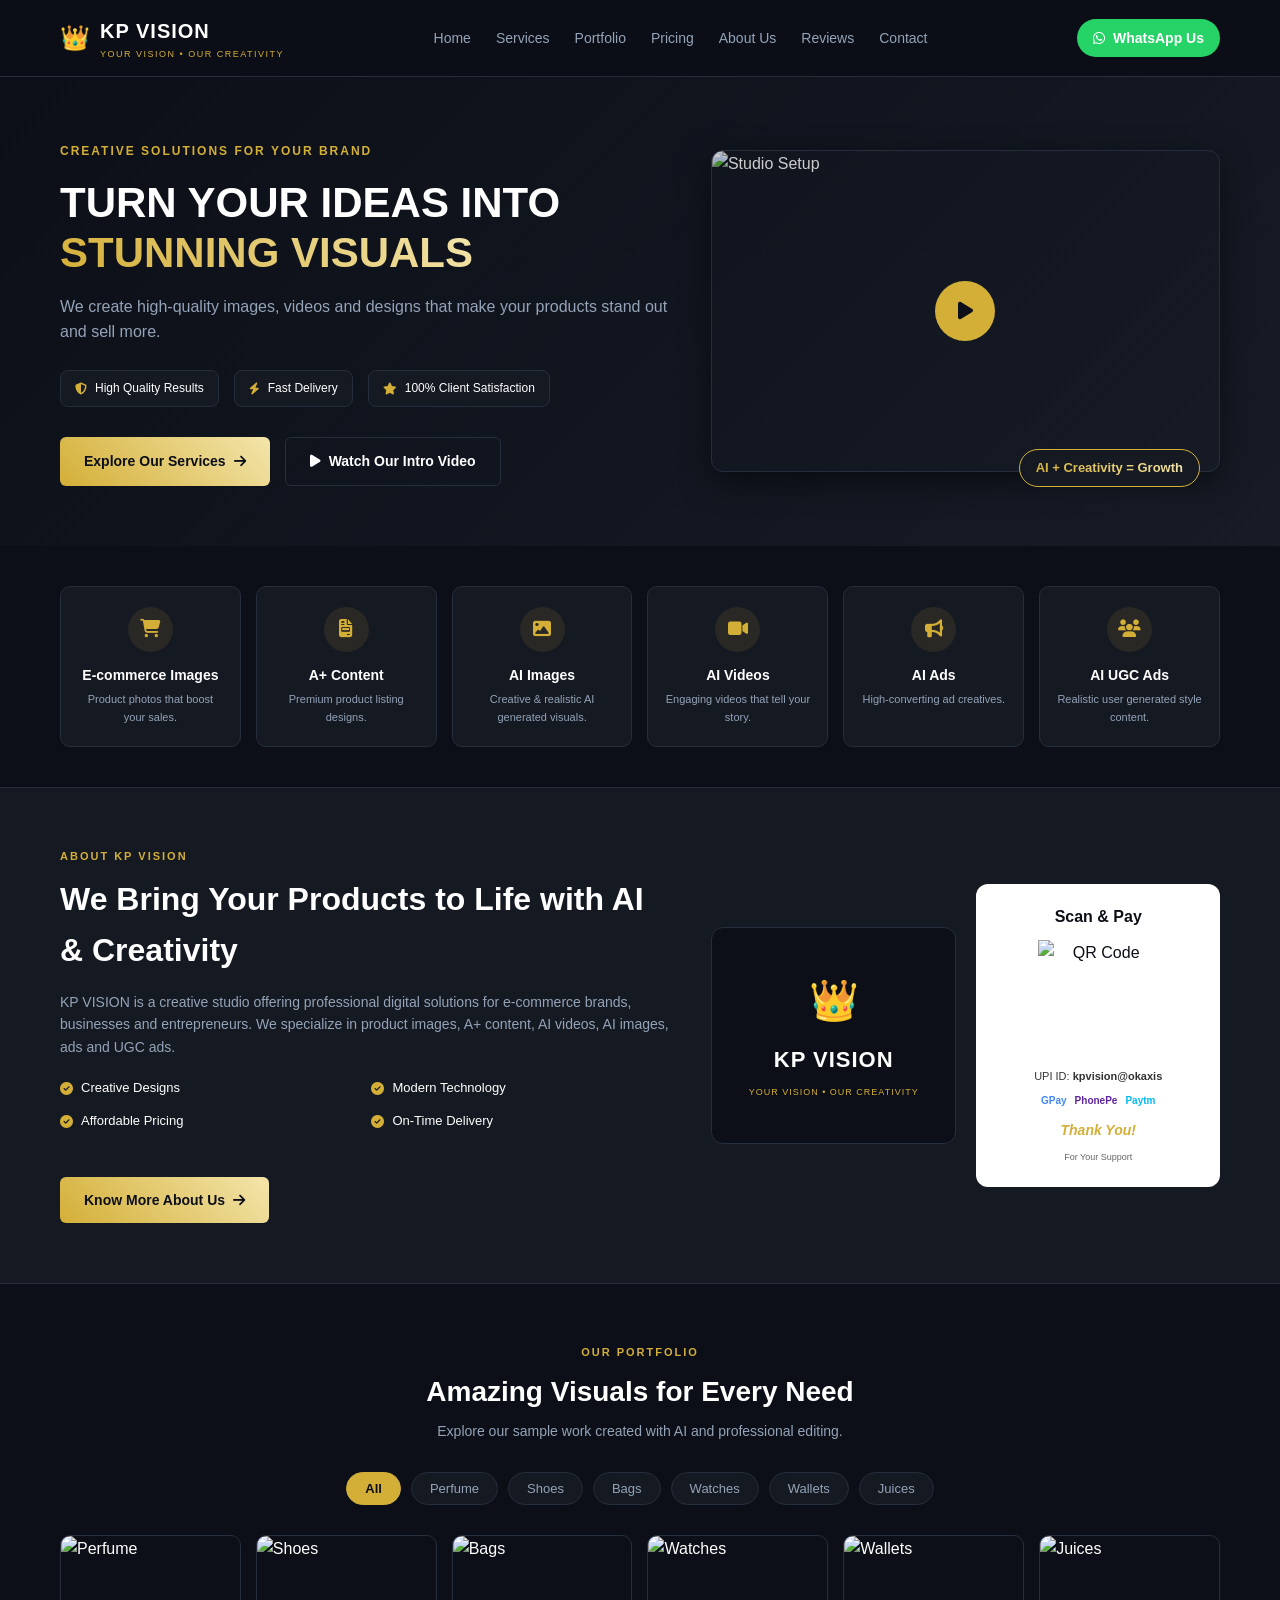
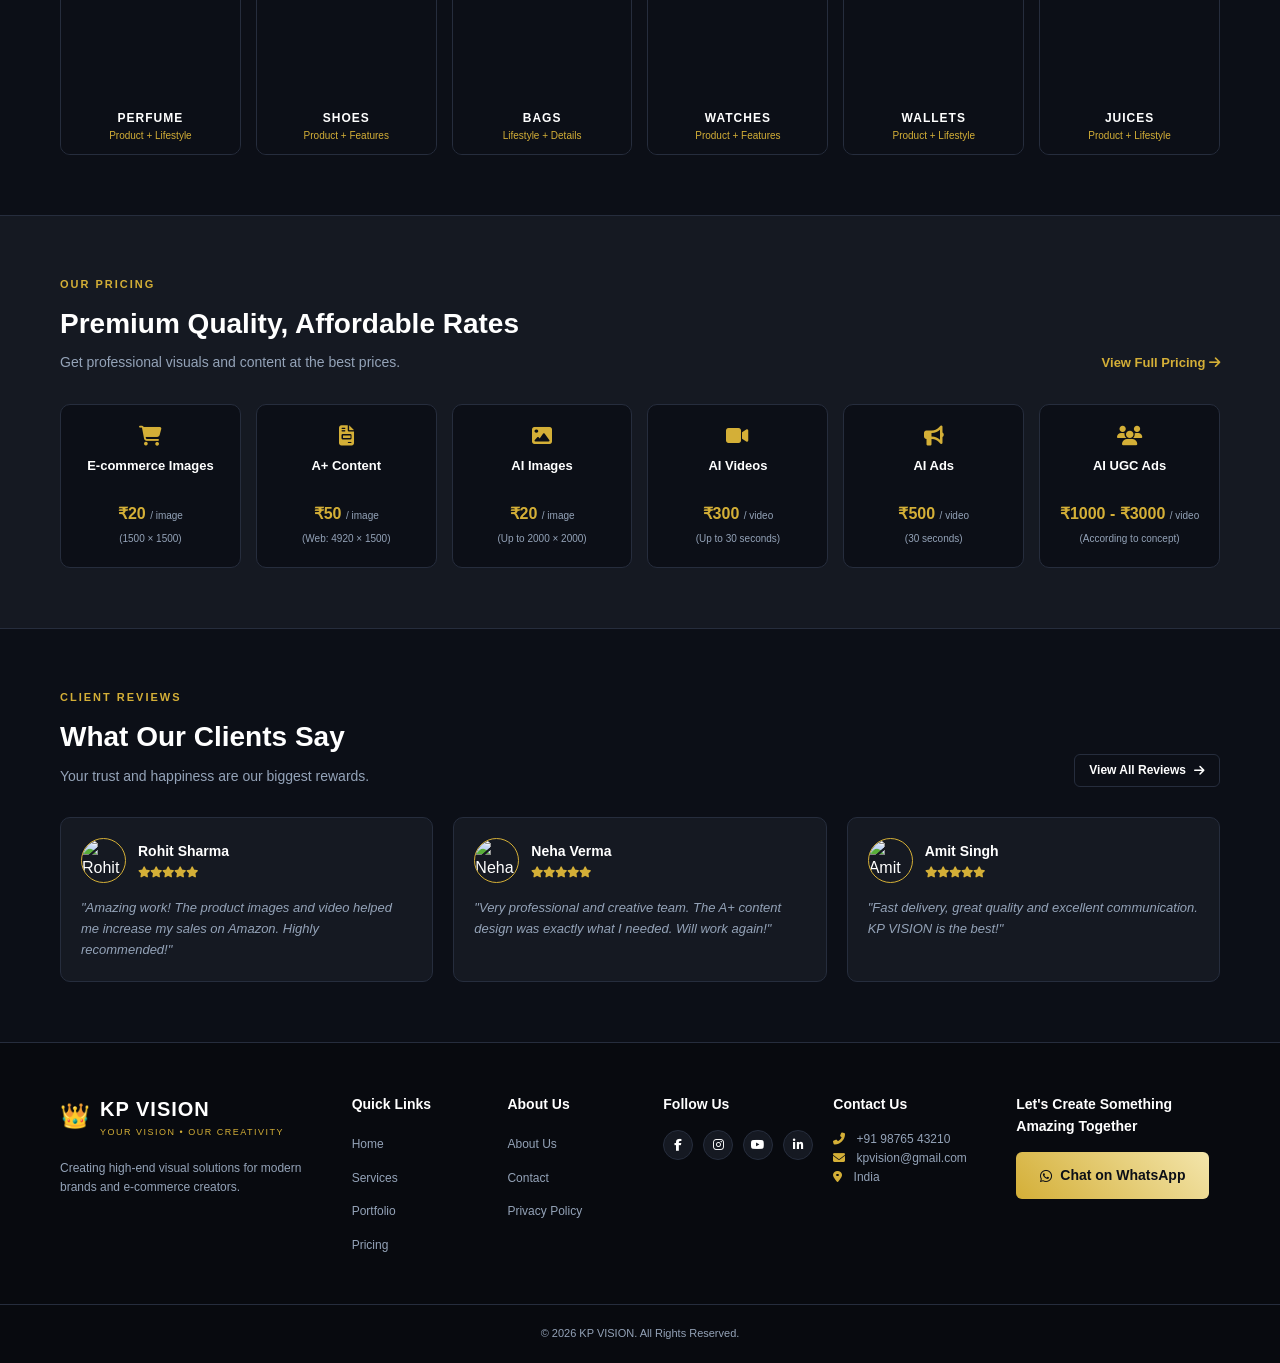
==== commit 69c4e4cf: "Update index.html" ====
--- a/index.html
+++ b/index.html
@@ -4,14 +4,153 @@
     <meta charset="UTF-8">
     <meta name="viewport" content="width=device-width, initial-scale=1.0">
     <title>KP VISION - Creative Solutions for Your Brand</title>
-    <!-- Google Fonts & FontAwesome Icons -->
     <link href="https://fonts.googleapis.com/css2?family=Poppins:wght@300;400;500;600;700;800&display=swap" rel="stylesheet">
     <link rel="stylesheet" href="https://cdnjs.cloudflare.com/ajax/libs/font-awesome/6.4.0/css/all.min.css">
-    <link rel="stylesheet" href="style.css">
+    <style>
+        :root {
+            --bg-main: #0c0f17;
+            --bg-card: #151922;
+            --bg-card-hover: #1c222d;
+            --gold: #d4af37;
+            --gold-light: #f3e5ab;
+            --text-main: #ffffff;
+            --text-muted: #94a3b8;
+            --border-color: #262d3d;
+        }
+        * { margin: 0; padding: 0; box-sizing: border-box; font-family: 'Poppins', sans-serif; }
+        body { background-color: var(--bg-main); color: var(--text-main); line-height: 1.6; }
+        a { text-decoration: none; color: inherit; }
+        ul { list-style: none; }
+        .container { max-width: 1200px; margin: 0 auto; padding: 0 20px; }
+
+        .header { background-color: rgba(12, 15, 23, 0.95); position: sticky; top: 0; z-index: 1000; border-bottom: 1px solid var(--border-color); padding: 15px 0; backdrop-filter: blur(10px); }
+        .nav-container { display: flex; justify-content: space-between; align-items: center; }
+        .logo { display: flex; align-items: center; gap: 10px; }
+        .crown { font-size: 24px; }
+        .logo-text h2 { font-size: 20px; font-weight: 800; letter-spacing: 1px; }
+        .logo-text small { font-size: 9px; color: var(--gold); letter-spacing: 1.5px; display: block; }
+        .nav-links { display: flex; gap: 25px; }
+        .nav-links a { font-size: 14px; font-weight: 500; color: var(--text-muted); transition: color 0.3s; }
+        .nav-links a:hover { color: var(--gold); }
+        .whatsapp-btn { background-color: #25d366; color: white; padding: 8px 16px; border-radius: 20px; font-size: 14px; font-weight: 600; display: flex; align-items: center; gap: 8px; }
+        .menu-toggle { display: none; font-size: 24px; cursor: pointer; }
+
+        .hero-section { padding: 60px 0; background: linear-gradient(135deg, #0c0f17 0%, #161b26 100%); }
+        .hero-content { display: grid; grid-template-columns: 1.2fr 1fr; gap: 40px; align-items: center; }
+        .badge-sub { font-size: 12px; letter-spacing: 2px; color: var(--gold); font-weight: 600; text-transform: uppercase; }
+        .hero-text h1 { font-size: 42px; font-weight: 800; margin: 15px 0; line-height: 1.2; }
+        .gold-gradient { color: var(--gold); background: linear-gradient(45deg, #d4af37, #f3e5ab); -webkit-background-clip: text; -webkit-text-fill-color: transparent; }
+        .hero-text p { color: var(--text-muted); font-size: 16px; margin-bottom: 25px; }
+        .hero-features { display: flex; gap: 15px; flex-wrap: wrap; margin-bottom: 30px; }
+        .feature-badge { background: var(--bg-card); border: 1px solid var(--border-color); padding: 8px 14px; border-radius: 8px; font-size: 12px; display: flex; align-items: center; gap: 8px; }
+        .feature-badge i { color: var(--gold); }
+        .hero-cta { display: flex; gap: 15px; }
+        .btn { padding: 12px 24px; border-radius: 6px; font-weight: 600; font-size: 14px; display: inline-flex; align-items: center; gap: 8px; cursor: pointer; transition: 0.3s; }
+        .btn-gold { background: linear-gradient(45deg, #d4af37, #f3e5ab); color: #0c0f17; border: none; }
+        .btn-outline { background: transparent; border: 1px solid var(--border-color); color: var(--text-main); }
+        .hero-image { position: relative; }
+        .video-preview-card { position: relative; border-radius: 12px; overflow: hidden; border: 1px solid var(--border-color); box-shadow: 0 10px 30px rgba(0,0,0,0.5); }
+        .video-preview-card img { width: 100%; display: block; height: 320px; object-fit: cover; filter: brightness(0.8); }
+        .play-icon-overlay { position: absolute; top: 50%; left: 50%; transform: translate(-50%, -50%); background: var(--gold); color: #0c0f17; width: 60px; height: 60px; border-radius: 50%; display: flex; align-items: center; justify-content: center; font-size: 20px; }
+        .floating-tag { position: absolute; bottom: -15px; right: 20px; background: var(--bg-card); border: 1px solid var(--gold); padding: 8px 16px; border-radius: 20px; font-weight: 700; font-size: 13px; }
+
+        .services-section { padding: 40px 0; }
+        .services-grid { display: grid; grid-template-columns: repeat(6, 1fr); gap: 15px; }
+        .service-card { background: var(--bg-card); border: 1px solid var(--border-color); border-radius: 10px; padding: 20px 15px; text-align: center; transition: 0.3s; }
+        .service-card:hover { border-color: var(--gold); transform: translateY(-5px); }
+        .service-icon { width: 45px; height: 45px; background: rgba(212, 175, 55, 0.1); color: var(--gold); border-radius: 50%; display: flex; align-items: center; justify-content: center; margin: 0 auto 12px; font-size: 18px; }
+        .service-card h3 { font-size: 14px; font-weight: 600; margin-bottom: 5px; }
+        .service-card p { font-size: 11px; color: var(--text-muted); }
+
+        .about-section { padding: 60px 0; background: var(--bg-card); border-top: 1px solid var(--border-color); border-bottom: 1px solid var(--border-color); }
+        .about-grid { display: grid; grid-template-columns: 1.2fr 1fr; gap: 40px; align-items: center; }
+        .section-subtitle { font-size: 11px; letter-spacing: 2px; color: var(--gold); font-weight: 700; display: block; margin-bottom: 8px; }
+        .about-info h2 { font-size: 32px; font-weight: 700; margin-bottom: 15px; }
+        .about-info p { color: var(--text-muted); font-size: 14px; margin-bottom: 20px; }
+        .about-highlights { display: grid; grid-template-columns: 1fr 1fr; gap: 12px; margin-bottom: 25px; }
+        .highlight-item { font-size: 13px; display: flex; align-items: center; gap: 8px; font-weight: 500; }
+        .highlight-item i { color: var(--gold); }
+        .mt-20 { margin-top: 20px; }
+        .about-visual-container { display: flex; gap: 20px; align-items: center; }
+        .brand-showcase-box { flex: 1; background: var(--bg-main); border: 1px solid var(--border-color); border-radius: 12px; padding: 40px 20px; text-align: center; }
+        .crown-gold { font-size: 40px; margin-bottom: 10px; }
+        .brand-showcase-box h3 { font-size: 22px; font-weight: 800; letter-spacing: 1px; }
+        .brand-showcase-box small { font-size: 9px; color: var(--gold); letter-spacing: 1px; }
+        .scan-pay-card { flex: 1; background: #ffffff; color: #0c0f17; border-radius: 12px; padding: 20px; text-align: center; }
+        .scan-pay-card h4 { font-size: 16px; font-weight: 700; margin-bottom: 10px; }
+        .qr-placeholder img { width: 120px; height: 120px; margin: 5px auto; display: block; }
+        .upi-id { font-size: 11px; margin: 8px 0; color: #333; }
+        .payment-icons { display: flex; justify-content: center; gap: 8px; font-size: 10px; font-weight: 700; margin-bottom: 10px; }
+        .payment-icons .gpay { color: #4285F4; }
+        .payment-icons .phonepe { color: #5f259f; }
+        .payment-icons .paytm { color: #00b9f1; }
+        .scan-pay-card .thank-you { font-size: 14px; font-style: italic; font-weight: 700; color: #d4af37; }
+        .scan-pay-card small { font-size: 9px; color: #666; }
+
+        .portfolio-section { padding: 60px 0; }
+        .section-header { margin-bottom: 30px; }
+        .text-center { text-align: center; }
+        .section-header h2 { font-size: 28px; font-weight: 700; margin: 5px 0; }
+        .section-header p { color: var(--text-muted); font-size: 14px; }
+        .portfolio-filters { display: flex; justify-content: center; gap: 10px; margin-bottom: 30px; flex-wrap: wrap; }
+        .filter-btn { background: var(--bg-card); border: 1px solid var(--border-color); color: var(--text-muted); padding: 8px 18px; border-radius: 20px; font-size: 13px; font-weight: 500; cursor: pointer; transition: 0.3s; }
+        .filter-btn.active, .filter-btn:hover { background: var(--gold); color: #0c0f17; border-color: var(--gold); font-weight: 600; }
+        .portfolio-grid { display: grid; grid-template-columns: repeat(6, 1fr); gap: 15px; }
+        .portfolio-item { position: relative; border-radius: 10px; overflow: hidden; height: 220px; border: 1px solid var(--border-color); }
+        .portfolio-item img { width: 100%; height: 100%; object-fit: cover; transition: transform 0.5s; }
+        .portfolio-item:hover img { transform: scale(1.1); }
+        .portfolio-overlay { position: absolute; bottom: 0; left: 0; right: 0; background: linear-gradient(to top, rgba(12,15,23,0.95), transparent); padding: 15px 10px 10px; text-align: center; }
+        .portfolio-overlay h4 { font-size: 12px; font-weight: 700; letter-spacing: 1px; }
+        .portfolio-overlay p { font-size: 10px; color: var(--gold); }
+
+        .pricing-section { padding: 60px 0; background: var(--bg-card); border-top: 1px solid var(--border-color); border-bottom: 1px solid var(--border-color); }
+        .flex-header { display: flex; justify-content: space-between; align-items: flex-end; }
+        .link-view { color: var(--gold); font-size: 13px; font-weight: 600; }
+        .pricing-grid { display: grid; grid-template-columns: repeat(6, 1fr); gap: 15px; margin-top: 30px; }
+        .pricing-card { background: var(--bg-main); border: 1px solid var(--border-color); border-radius: 10px; padding: 20px 15px; text-align: center; transition: 0.3s; }
+        .pricing-card:hover { border-color: var(--gold); transform: translateY(-5px); }
+        .service-icon-small { color: var(--gold); font-size: 20px; margin-bottom: 10px; }
+        .pricing-card h4 { font-size: 13px; font-weight: 600; margin-bottom: 10px; height: 35px; }
+        .price { font-size: 16px; font-weight: 800; color: var(--gold); margin-bottom: 5px; }
+        .price small { font-size: 10px; font-weight: 400; color: var(--text-muted); }
+        .specs { font-size: 10px; color: var(--text-muted); }
+
+        .reviews-section { padding: 60px 0; }
+        .btn-outline-sm { border: 1px solid var(--border-color); padding: 6px 14px; border-radius: 6px; font-size: 12px; color: var(--text-main); }
+        .reviews-grid { display: grid; grid-template-columns: repeat(3, 1fr); gap: 20px; margin-top: 30px; }
+        .review-card { background: var(--bg-card); border: 1px solid var(--border-color); border-radius: 10px; padding: 20px; }
+        .client-info { display: flex; align-items: center; gap: 12px; margin-bottom: 15px; }
+        .client-info img { width: 45px; height: 45px; border-radius: 50%; object-fit: cover; border: 1px solid var(--gold); }
+        .client-info h4 { font-size: 14px; font-weight: 600; }
+        .stars { color: var(--gold); font-size: 11px; margin-top: 2px; }
+        .review-card p { font-size: 13px; color: var(--text-muted); font-style: italic; }
+
+        .footer { background: #080a0f; border-top: 1px solid var(--border-color); padding-top: 50px; }
+        .footer-grid { display: grid; grid-template-columns: 2fr 1fr 1fr 1fr 1.2fr 1.5fr; gap: 20px; padding-bottom: 40px; }
+        .footer-col h4 { font-size: 14px; font-weight: 600; margin-bottom: 15px; }
+        .footer-col ul li { margin-bottom: 8px; }
+        .footer-col ul li a, .footer-col p { font-size: 12px; color: var(--text-muted); }
+        .footer-col p i { color: var(--gold); margin-right: 8px; }
+        .social-icons { display: flex; gap: 10px; }
+        .social-icons a { width: 30px; height: 30px; background: var(--bg-card); border: 1px solid var(--border-color); border-radius: 50%; display: flex; align-items: center; justify-content: center; font-size: 12px; color: var(--text-main); }
+        .footer-bottom { border-top: 1px solid var(--border-color); padding: 20px 0; text-align: center; font-size: 11px; color: var(--text-muted); }
+
+        @media (max-width: 1024px) {
+            .services-grid, .portfolio-grid, .pricing-grid { grid-template-columns: repeat(3, 1fr); }
+            .footer-grid { grid-template-columns: repeat(3, 1fr); }
+        }
+        @media (max-width: 768px) {
+            .nav-links, .whatsapp-btn { display: none; }
+            .menu-toggle { display: block; }
+            .hero-content, .about-grid, .flex-header, .reviews-grid { grid-template-columns: 1fr; }
+            .services-grid, .portfolio-grid, .pricing-grid { grid-template-columns: repeat(2, 1fr); }
+            .footer-grid { grid-template-columns: 1fr; }
+            .about-visual-container { flex-direction: column; }
+        }
+    </style>
 </head>
 <body>
 
-    <!-- Top Announcement / Header -->
     <header class="header">
         <div class="container nav-container">
             <div class="logo">
@@ -33,26 +172,21 @@
             <a href="https://wa.me/919876543210" target="_blank" class="whatsapp-btn">
                 <i class="fab fa-whatsapp"></i> WhatsApp Us
             </a>
-            <div class="menu-toggle" id="mobile-menu">
-                <i class="fas fa-bars"></i>
-            </div>
+            <div class="menu-toggle" id="mobile-menu"><i class="fas fa-bars"></i></div>
         </div>
     </header>
 
-    <!-- Hero Section -->
     <section id="home" class="hero-section">
         <div class="container hero-content">
             <div class="hero-text">
                 <span class="badge-sub">CREATIVE SOLUTIONS FOR YOUR BRAND</span>
                 <h1>TURN YOUR IDEAS INTO <span class="gold-gradient">STUNNING VISUALS</span></h1>
                 <p>We create high-quality images, videos and designs that make your products stand out and sell more.</p>
-                
                 <div class="hero-features">
                     <div class="feature-badge"><i class="fas fa-shield-alt"></i> High Quality Results</div>
                     <div class="feature-badge"><i class="fas fa-bolt"></i> Fast Delivery</div>
                     <div class="feature-badge"><i class="fas fa-star"></i> 100% Client Satisfaction</div>
                 </div>
-
                 <div class="hero-cta">
                     <a href="#services" class="btn btn-gold">Explore Our Services <i class="fas fa-arrow-right"></i></a>
                     <a href="#portfolio" class="btn btn-outline"><i class="fas fa-play"></i> Watch Our Intro Video</a>
@@ -63,103 +197,62 @@
                     <div class="play-icon-overlay"><i class="fas fa-play"></i></div>
                     <img src="https://images.unsplash.com/photo-1542744094-24638eff58bb?auto=format&fit=crop&w=800&q=80" alt="Studio Setup">
                 </div>
-                <div class="floating-tag">
-                    <span class="gold-gradient">AI + Creativity = Growth</span>
-                </div>
-            </div>
-        </div>
-    </section>
-
-    <!-- Services Grid Section -->
+                <div class="floating-tag"><span class="gold-gradient">AI + Creativity = Growth</span></div>
+            </div>
+        </div>
+    </section>
+
     <section id="services" class="services-section">
         <div class="container">
             <div class="services-grid">
-                <div class="service-card">
-                    <div class="service-icon"><i class="fas fa-shopping-cart"></i></div>
-                    <h3>E-commerce Images</h3>
-                    <p>Product photos that boost your sales.</p>
-                </div>
-                <div class="service-card">
-                    <div class="service-icon"><i class="fas fa-file-invoice"></i></div>
-                    <h3>A+ Content</h3>
-                    <p>Premium product listing designs.</p>
-                </div>
-                <div class="service-card">
-                    <div class="service-icon"><i class="fas fa-image"></i></div>
-                    <h3>AI Images</h3>
-                    <p>Creative & realistic AI generated visuals.</p>
-                </div>
-                <div class="service-card">
-                    <div class="service-icon"><i class="fas fa-video"></i></div>
-                    <h3>AI Videos</h3>
-                    <p>Engaging videos that tell your story.</p>
-                </div>
-                <div class="service-card">
-                    <div class="service-icon"><i class="fas fa-bullhorn"></i></div>
-                    <h3>AI Ads</h3>
-                    <p>High-converting ad creatives.</p>
-                </div>
-                <div class="service-card">
-                    <div class="service-icon"><i class="fas fa-users"></i></div>
-                    <h3>AI UGC Ads</h3>
-                    <p>Realistic user generated style content.</p>
-                </div>
-            </div>
-        </div>
-    </section>
-
-    <!-- About & Scan & Pay Section -->
+                <div class="service-card"><div class="service-icon"><i class="fas fa-shopping-cart"></i></div><h3>E-commerce Images</h3><p>Product photos that boost your sales.</p></div>
+                <div class="service-card"><div class="service-icon"><i class="fas fa-file-invoice"></i></div><h3>A+ Content</h3><p>Premium product listing designs.</p></div>
+                <div class="service-card"><div class="service-icon"><i class="fas fa-image"></i></div><h3>AI Images</h3><p>Creative & realistic AI generated visuals.</p></div>
+                <div class="service-card"><div class="service-icon"><i class="fas fa-video"></i></div><h3>AI Videos</h3><p>Engaging videos that tell your story.</p></div>
+                <div class="service-card"><div class="service-icon"><i class="fas fa-bullhorn"></i></div><h3>AI Ads</h3><p>High-converting ad creatives.</p></div>
+                <div class="service-card"><div class="service-icon"><i class="fas fa-users"></i></div><h3>AI UGC Ads</h3><p>Realistic user generated style content.</p></div>
+            </div>
+        </div>
+    </section>
+
     <section id="about" class="about-section">
         <div class="container about-grid">
             <div class="about-info">
                 <span class="section-subtitle">ABOUT KP VISION</span>
                 <h2>We Bring Your Products to Life with AI & Creativity</h2>
                 <p>KP VISION is a creative studio offering professional digital solutions for e-commerce brands, businesses and entrepreneurs. We specialize in product images, A+ content, AI videos, AI images, ads and UGC ads.</p>
-                
                 <div class="about-highlights">
                     <div class="highlight-item"><i class="fas fa-check-circle"></i> Creative Designs</div>
                     <div class="highlight-item"><i class="fas fa-check-circle"></i> Modern Technology</div>
                     <div class="highlight-item"><i class="fas fa-check-circle"></i> Affordable Pricing</div>
                     <div class="highlight-item"><i class="fas fa-check-circle"></i> On-Time Delivery</div>
                 </div>
-
                 <a href="#contact" class="btn btn-gold mt-20">Know More About Us <i class="fas fa-arrow-right"></i></a>
             </div>
-
             <div class="about-visual-container">
                 <div class="brand-showcase-box">
                     <div class="crown-gold">👑</div>
                     <h3>KP VISION</h3>
                     <small>YOUR VISION • OUR CREATIVITY</small>
                 </div>
-
                 <div class="scan-pay-card">
                     <h4>Scan & Pay</h4>
-                    <div class="qr-placeholder">
-                        <img src="https://api.qrserver.com/v1/create-qr-code/?size=150x150&data=upi://pay?pa=kpvision@okaxis" alt="UPI QR Code">
-                    </div>
+                    <div class="qr-placeholder"><img src="https://api.qrserver.com/v1/create-qr-code/?size=150x150&data=upi://pay?pa=kpvision@okaxis" alt="QR Code"></div>
                     <p class="upi-id">UPI ID: <strong>kpvision@okaxis</strong></p>
-                    <div class="payment-icons">
-                        <span class="gpay">GPay</span>
-                        <span class="phonepe">PhonePe</span>
-                        <span class="paytm">Paytm</span>
-                    </div>
+                    <div class="payment-icons"><span class="gpay">GPay</span><span class="phonepe">PhonePe</span><span class="paytm">Paytm</span></div>
                     <h5 class="thank-you">Thank You!</h5>
                     <small>For Your Support</small>
                 </div>
             </div>
         </div>
-    </section>
-
-    <!-- Portfolio Section -->
-    <section id="portfolio" class="portfolio-section">
+                </section>
+                <section id="portfolio" class="portfolio-section">
         <div class="container">
             <div class="section-header text-center">
                 <span class="section-subtitle">OUR PORTFOLIO</span>
                 <h2>Amazing Visuals for Every Need</h2>
                 <p>Explore our sample work created with AI and professional editing.</p>
             </div>
-
             <div class="portfolio-filters">
                 <button class="filter-btn active" data-filter="all">All</button>
                 <button class="filter-btn" data-filter="perfume">Perfume</button>
@@ -169,55 +262,17 @@
                 <button class="filter-btn" data-filter="wallets">Wallets</button>
                 <button class="filter-btn" data-filter="juices">Juices</button>
             </div>
-
             <div class="portfolio-grid">
-                <div class="portfolio-item" data-category="perfume">
-                    <img src="https://images.unsplash.com/photo-1523293182086-7651a899d37f?auto=format&fit=crop&w=400&q=80" alt="Perfume">
-                    <div class="portfolio-overlay">
-                        <h4>PERFUME</h4>
-                        <p>Product + Lifestyle</p>
-                    </div>
-                </div>
-                <div class="portfolio-item" data-category="shoes">
-                    <img src="https://images.unsplash.com/photo-1542291026-7eec264c27ff?auto=format&fit=crop&w=400&q=80" alt="Shoes">
-                    <div class="portfolio-overlay">
-                        <h4>SHOES</h4>
-                        <p>Product + Features</p>
-                    </div>
-                </div>
-                <div class="portfolio-item" data-category="bags">
-                    <img src="https://images.unsplash.com/photo-1584917865442-de89df76afd3?auto=format&fit=crop&w=400&q=80" alt="Bags">
-                    <div class="portfolio-overlay">
-                        <h4>BAGS</h4>
-                        <p>Lifestyle + Details</p>
-                    </div>
-                </div>
-                <div class="portfolio-item" data-category="watches">
-                    <img src="https://images.unsplash.com/photo-1522335789203-aabd1fc54bc9?auto=format&fit=crop&w=400&q=80" alt="Watches">
-                    <div class="portfolio-overlay">
-                        <h4>WATCHES</h4>
-                        <p>Product + Features</p>
-                    </div>
-                </div>
-                <div class="portfolio-item" data-category="wallets">
-                    <img src="https://images.unsplash.com/photo-1627123424574-724758594e93?auto=format&fit=crop&w=400&q=80" alt="Wallets">
-                    <div class="portfolio-overlay">
-                        <h4>WALLETS</h4>
-                        <p>Product + Lifestyle</p>
-                    </div>
-                </div>
-                <div class="portfolio-item" data-category="juices">
-                    <img src="https://images.unsplash.com/photo-1613478223719-2ab802602423?auto=format&fit=crop&w=400&q=80" alt="Juices">
-                    <div class="portfolio-overlay">
-                        <h4>JUICES</h4>
-                        <p>Product + Lifestyle</p>
-                    </div>
-                </div>
-            </div>
-        </div>
-    </section>
-
-    <!-- Pricing Section -->
+                <div class="portfolio-item" data-category="perfume"><img src="https://images.unsplash.com/photo-1523293182086-7651a899d37f?auto=format&fit=crop&w=400&q=80" alt="Perfume"><div class="portfolio-overlay"><h4>PERFUME</h4><p>Product + Lifestyle</p></div></div>
+                <div class="portfolio-item" data-category="shoes"><img src="https://images.unsplash.com/photo-1542291026-7eec264c27ff?auto=format&fit=crop&w=400&q=80" alt="Shoes"><div class="portfolio-overlay"><h4>SHOES</h4><p>Product + Features</p></div></div>
+                <div class="portfolio-item" data-category="bags"><img src="https://images.unsplash.com/photo-1584917865442-de89df76afd3?auto=format&fit=crop&w=400&q=80" alt="Bags"><div class="portfolio-overlay"><h4>BAGS</h4><p>Lifestyle + Details</p></div></div>
+                <div class="portfolio-item" data-category="watches"><img src="https://images.unsplash.com/photo-1522335789203-aabd1fc54bc9?auto=format&fit=crop&w=400&q=80" alt="Watches"><div class="portfolio-overlay"><h4>WATCHES</h4><p>Product + Features</p></div></div>
+                <div class="portfolio-item" data-category="wallets"><img src="https://images.unsplash.com/photo-1627123424574-724758594e93?auto=format&fit=crop&w=400&q=80" alt="Wallets"><div class="portfolio-overlay"><h4>WALLETS</h4><p>Product + Lifestyle</p></div></div>
+                <div class="portfolio-item" data-category="juices"><img src="https://images.unsplash.com/photo-1613478223719-2ab802602423?auto=format&fit=crop&w=400&q=80" alt="Juices"><div class="portfolio-overlay"><h4>JUICES</h4><p>Product + Lifestyle</p></div></div>
+            </div>
+        </div>
+    </section>
+
     <section id="pricing" class="pricing-section">
         <div class="container">
             <div class="section-header flex-header">
@@ -228,49 +283,17 @@
                 </div>
                 <a href="#contact" class="link-view">View Full Pricing <i class="fas fa-arrow-right"></i></a>
             </div>
-
             <div class="pricing-grid">
-                <div class="pricing-card">
-                    <i class="fas fa-shopping-cart service-icon-small"></i>
-                    <h4>E-commerce Images</h4>
-                    <div class="price">₹20 <small>/ image</small></div>
-                    <p class="specs">(1500 × 1500)</p>
-                </div>
-                <div class="pricing-card">
-                    <i class="fas fa-file-invoice service-icon-small"></i>
-                    <h4>A+ Content</h4>
-                    <div class="price">₹50 <small>/ image</small></div>
-                    <p class="specs">(Web: 4920 × 1500 | Mobile: 1000 × 1500)</p>
-                </div>
-                <div class="pricing-card">
-                    <i class="fas fa-image service-icon-small"></i>
-                    <h4>AI Images</h4>
-                    <div class="price">₹20 <small>/ image</small></div>
-                    <p class="specs">(Up to 2000 × 2000)</p>
-                </div>
-                <div class="pricing-card">
-                    <i class="fas fa-video service-icon-small"></i>
-                    <h4>AI Videos</h4>
-                    <div class="price">₹300 <small>/ video</small></div>
-                    <p class="specs">(Up to 30 seconds)</p>
-                </div>
-                <div class="pricing-card">
-                    <i class="fas fa-bullhorn service-icon-small"></i>
-                    <h4>AI Ads</h4>
-                    <div class="price">₹500 <small>/ video</small></div>
-                    <p class="specs">(30 seconds)</p>
-                </div>
-                <div class="pricing-card">
-                    <i class="fas fa-users service-icon-small"></i>
-                    <h4>AI UGC Ads</h4>
-                    <div class="price">₹1000 - ₹3000 <small>/ video</small></div>
-                    <p class="specs">(According to product & concept)</p>
-                </div>
-            </div>
-        </div>
-    </section>
-
-    <!-- Testimonials / Client Reviews -->
+                <div class="pricing-card"><i class="fas fa-shopping-cart service-icon-small"></i><h4>E-commerce Images</h4><div class="price">₹20 <small>/ image</small></div><p class="specs">(1500 × 1500)</p></div>
+                <div class="pricing-card"><i class="fas fa-file-invoice service-icon-small"></i><h4>A+ Content</h4><div class="price">₹50 <small>/ image</small></div><p class="specs">(Web: 4920 × 1500)</p></div>
+                <div class="pricing-card"><i class="fas fa-image service-icon-small"></i><h4>AI Images</h4><div class="price">₹20 <small>/ image</small></div><p class="specs">(Up to 2000 × 2000)</p></div>
+                <div class="pricing-card"><i class="fas fa-video service-icon-small"></i><h4>AI Videos</h4><div class="price">₹300 <small>/ video</small></div><p class="specs">(Up to 30 seconds)</p></div>
+                <div class="pricing-card"><i class="fas fa-bullhorn service-icon-small"></i><h4>AI Ads</h4><div class="price">₹500 <small>/ video</small></div><p class="specs">(30 seconds)</p></div>
+                <div class="pricing-card"><i class="fas fa-users service-icon-small"></i><h4>AI UGC Ads</h4><div class="price">₹1000 - ₹3000 <small>/ video</small></div><p class="specs">(According to concept)</p></div>
+            </div>
+        </div>
+    </section>
+
     <section id="reviews" class="reviews-section">
         <div class="container">
             <div class="section-header flex-header">
@@ -281,105 +304,76 @@
                 </div>
                 <a href="#reviews" class="btn btn-outline-sm">View All Reviews <i class="fas fa-arrow-right"></i></a>
             </div>
-
             <div class="reviews-grid">
                 <div class="review-card">
-                    <div class="client-info">
-                        <img src="https://randomuser.me/api/portraits/men/32.jpg" alt="Rohit Sharma">
-                        <div>
-                            <h4>Rohit Sharma</h4>
-                            <div class="stars"><i class="fas fa-star"></i><i class="fas fa-star"></i><i class="fas fa-star"></i><i class="fas fa-star"></i><i class="fas fa-star"></i></div>
-                        </div>
-                    </div>
+                    <div class="client-info"><img src="https://randomuser.me/api/portraits/men/32.jpg" alt="Rohit"><div><h4>Rohit Sharma</h4><div class="stars"><i class="fas fa-star"></i><i class="fas fa-star"></i><i class="fas fa-star"></i><i class="fas fa-star"></i><i class="fas fa-star"></i></div></div></div>
                     <p>"Amazing work! The product images and video helped me increase my sales on Amazon. Highly recommended!"</p>
                 </div>
                 <div class="review-card">
-                    <div class="client-info">
-                        <img src="https://randomuser.me/api/portraits/women/44.jpg" alt="Neha Verma">
-                        <div>
-                            <h4>Neha Verma</h4>
-                            <div class="stars"><i class="fas fa-star"></i><i class="fas fa-star"></i><i class="fas fa-star"></i><i class="fas fa-star"></i><i class="fas fa-star"></i></div>
-                        </div>
-                    </div>
+                    <div class="client-info"><img src="https://randomuser.me/api/portraits/women/44.jpg" alt="Neha"><div><h4>Neha Verma</h4><div class="stars"><i class="fas fa-star"></i><i class="fas fa-star"></i><i class="fas fa-star"></i><i class="fas fa-star"></i><i class="fas fa-star"></i></div></div></div>
                     <p>"Very professional and creative team. The A+ content design was exactly what I needed. Will work again!"</p>
                 </div>
                 <div class="review-card">
-                    <div class="client-info">
-                        <img src="https://randomuser.me/api/portraits/men/85.jpg" alt="Amit Singh">
-                        <div>
-                            <h4>Amit Singh</h4>
-                            <div class="stars"><i class="fas fa-star"></i><i class="fas fa-star"></i><i class="fas fa-star"></i><i class="fas fa-star"></i><i class="fas fa-star"></i></div>
-                        </div>
-                    </div>
+                    <div class="client-info"><img src="https://randomuser.me/api/portraits/men/85.jpg" alt="Amit"><div><h4>Amit Singh</h4><div class="stars"><i class="fas fa-star"></i><i class="fas fa-star"></i><i class="fas fa-star"></i><i class="fas fa-star"></i><i class="fas fa-star"></i></div></div></div>
                     <p>"Fast delivery, great quality and excellent communication. KP VISION is the best!"</p>
                 </div>
             </div>
         </div>
     </section>
 
-    <!-- Footer -->
     <footer id="contact" class="footer">
         <div class="container footer-grid">
             <div class="footer-col">
-                <div class="logo">
-                    <span class="crown">👑</span>
-                    <div class="logo-text">
-                        <h2>KP VISION</h2>
-                        <small>YOUR VISION • OUR CREATIVITY</small>
-                    </div>
-                </div>
+                <div class="logo"><span class="crown">👑</span><div class="logo-text"><h2>KP VISION</h2><small>YOUR VISION • OUR CREATIVITY</small></div></div>
                 <p class="mt-20">Creating high-end visual solutions for modern brands and e-commerce creators.</p>
             </div>
-
-            <div class="footer-col">
-                <h4>Quick Links</h4>
-                <ul>
-                    <li><a href="#home">Home</a></li>
-                    <li><a href="#services">Services</a></li>
-                    <li><a href="#portfolio">Portfolio</a></li>
-                    <li><a href="#pricing">Pricing</a></li>
-                </ul>
-            </div>
-
-            <div class="footer-col">
-                <h4>About Us</h4>
-                <ul>
-                    <li><a href="#about">About Us</a></li>
-                    <li><a href="#contact">Contact</a></li>
-                    <li><a href="#privacy">Privacy Policy</a></li>
-                </ul>
-            </div>
-
-            <div class="footer-col">
-                <h4>Follow Us</h4>
-                <div class="social-icons">
-                    <a href="#"><i class="fab fa-facebook-f"></i></a>
-                    <a href="#"><i class="fab fa-instagram"></i></a>
-                    <a href="#"><i class="fab fa-youtube"></i></a>
-                    <a href="#"><i class="fab fa-linkedin-in"></i></a>
-                </div>
-            </div>
-
-            <div class="footer-col">
-                <h4>Contact Us</h4>
-                <p><i class="fas fa-phone-alt"></i> +91 98765 43210</p>
-                <p><i class="fas fa-envelope"></i> kpvision@gmail.com</p>
-                <p><i class="fas fa-map-marker-alt"></i> India</p>
-            </div>
-
-            <div class="footer-col cta-footer-box">
-                <h4>Let's Create Something Amazing Together</h4>
-                <a href="https://wa.me/919876543210" class="btn btn-gold mt-10"><i class="fab fa-whatsapp"></i> Chat on WhatsApp</a>
-            </div>
-        </div>
-
-        <div class="footer-bottom">
-            <div class="container">
-                <p>&copy; 2026 KP VISION. All Rights Reserved.</p>
-            </div>
-        </div>
+            <div class="footer-col"><h4>Quick Links</h4><ul><li><a href="#home">Home</a></li><li><a href="#services">Services</a></li><li><a href="#portfolio">Portfolio</a></li><li><a href="#pricing">Pricing</a></li></ul></div>
+            <div class="footer-col"><h4>About Us</h4><ul><li><a href="#about">About Us</a></li><li><a href="#contact">Contact</a></li><li><a href="#privacy">Privacy Policy</a></li></ul></div>
+            <div class="footer-col"><h4>Follow Us</h4><div class="social-icons"><a href="#"><i class="fab fa-facebook-f"></i></a><a href="#"><i class="fab fa-instagram"></i></a><a href="#"><i class="fab fa-youtube"></i></a><a href="#"><i class="fab fa-linkedin-in"></i></a></div></div>
+            <div class="footer-col"><h4>Contact Us</h4><p><i class="fas fa-phone-alt"></i> +91 98765 43210</p><p><i class="fas fa-envelope"></i> kpvision@gmail.com</p><p><i class="fas fa-map-marker-alt"></i> India</p></div>
+            <div class="footer-col cta-footer-box"><h4>Let's Create Something Amazing Together</h4><a href="https://wa.me/919876543210" class="btn btn-gold mt-10"><i class="fab fa-whatsapp"></i> Chat on WhatsApp</a></div>
+        </div>
+        <div class="footer-bottom"><div class="container"><p>&copy; 2026 KP VISION. All Rights Reserved.</p></div></div>
     </footer>
 
-    <script src="script.js"></script>
+    <script>
+        const mobileMenu = document.getElementById('mobile-menu');
+        const navLinks = document.querySelector('.nav-links');
+        
+        if (mobileMenu) {
+            mobileMenu.addEventListener('click', () => {
+                navLinks.style.display = navLinks.style.display === 'flex' ? 'none' : 'flex';
+                if (navLinks.style.display === 'flex') {
+                    navLinks.style.flexDirection = 'column';
+                    navLinks.style.position = 'absolute';
+                    navLinks.style.top = '70px';
+                    navLinks.style.left = '0';
+                    navLinks.style.width = '100%';
+                    navLinks.style.backgroundColor = '#0c0f17';
+                    navLinks.style.padding = '20px';
+                    navLinks.style.borderBottom = '1px solid #262d3d';
+                }
+            });
+        }
+
+        const filterButtons = document.querySelectorAll('.filter-btn');
+        const portfolioItems = document.querySelectorAll('.portfolio-item');
+        
+        filterButtons.forEach(button => {
+            button.addEventListener('click', () => {
+                filterButtons.forEach(btn => btn.classList.remove('active'));
+                button.classList.add('active');
+                const filterValue = button.getAttribute('data-filter');
+                
+                portfolioItems.forEach(item => {
+                    if (filterValue === 'all' || item.getAttribute('data-category') === filterValue) {
+                        item.style.display = 'block';
+                    } else {
+                        item.style.display = 'none';
+                    }
+                });
+            });
+        });
+    </script>
 </body>
 </html>
